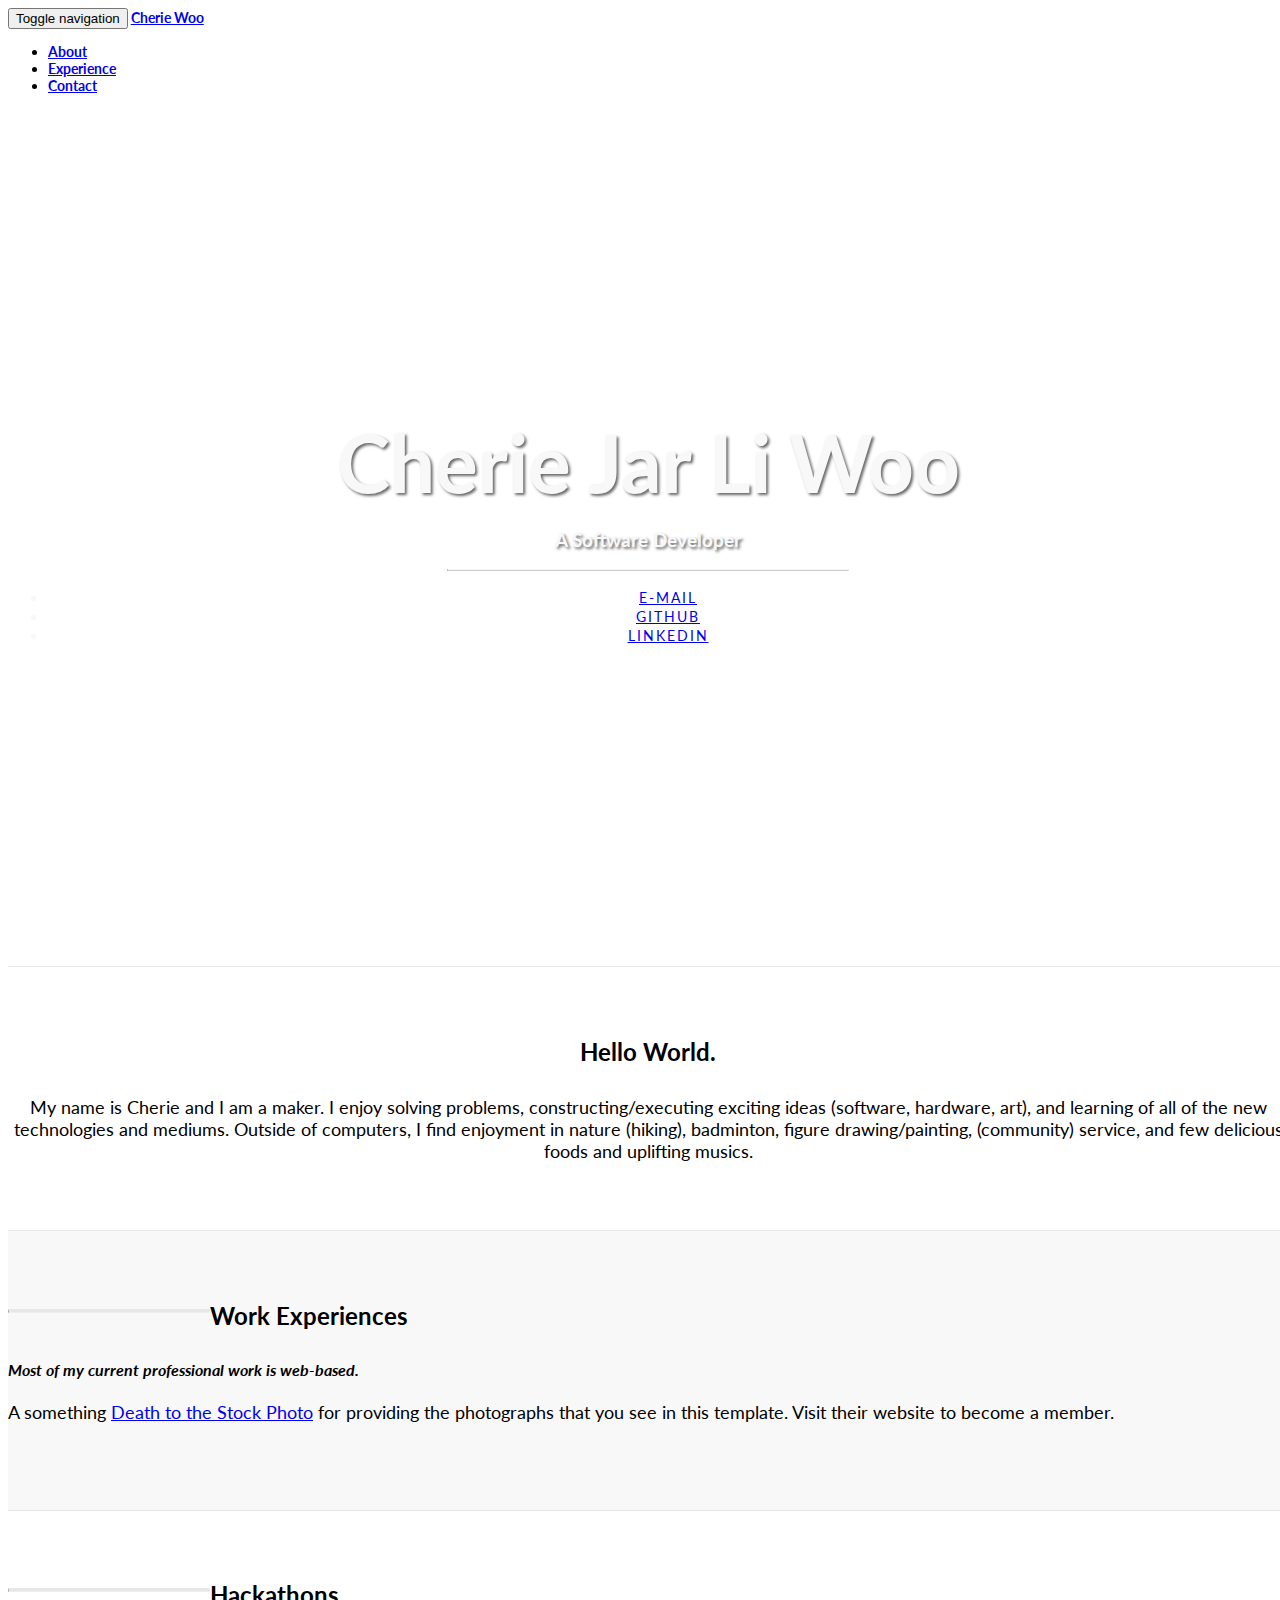
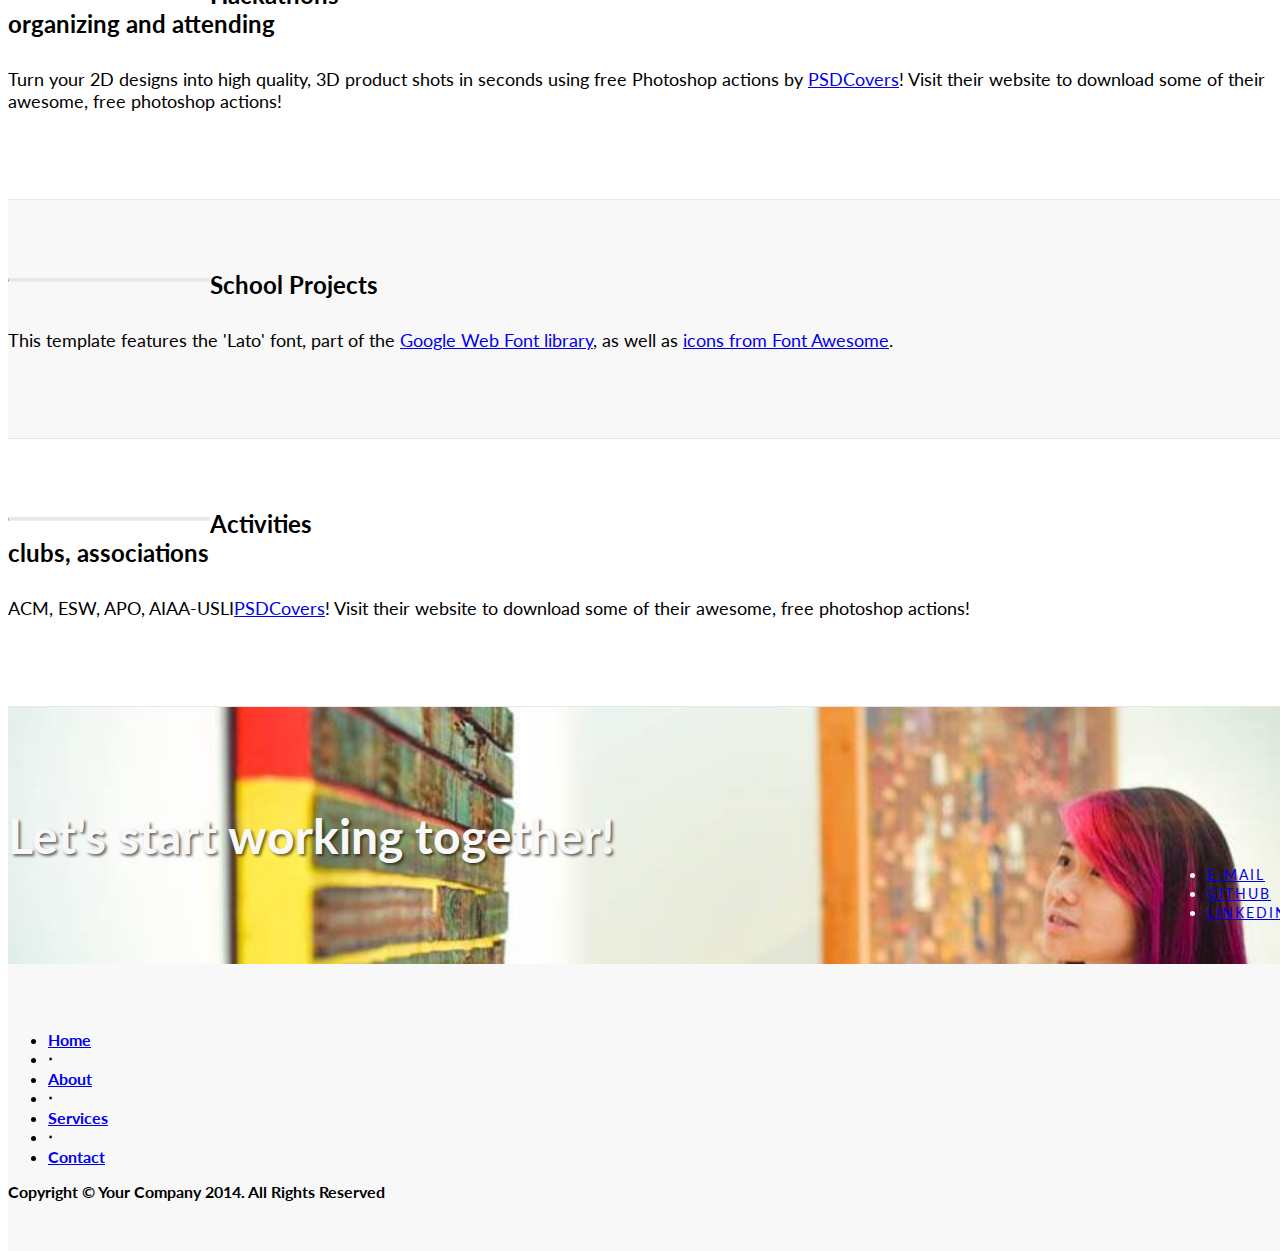
==== index.html @ e16520fb "Progress on making it mine..." ====
<!DOCTYPE html>
<html lang="en">

<head>

    <meta charset="utf-8">
    <meta http-equiv="X-UA-Compatible" content="IE=edge">
    <meta name="viewport" content="width=device-width, initial-scale=1">
    <meta name="description" content="Cherie Woo - Untitled. Bachelor of Science in Computer Science, art background.">
    <meta name="author" content="Cherie Woo">

    <title>Cherie Woo</title>

    <!-- Bootstrap Core CSS -->
    <link href="css/bootstrap.min.css" rel="stylesheet">

    <!-- Custom CSS -->
    <link href="css/landing-page.css" rel="stylesheet">

    <!-- Custom Fonts -->
    <link href="font-awesome/css/font-awesome.min.css" rel="stylesheet" type="text/css">
    <link href="https://fonts.googleapis.com/css?family=Lato:300,400,700,300italic,400italic,700italic" rel="stylesheet" type="text/css">

    <!-- HTML5 Shim and Respond.js IE8 support of HTML5 elements and media queries -->
    <!-- WARNING: Respond.js doesn't work if you view the page via file:// -->
    <!--[if lt IE 9]>
        <script src="https://oss.maxcdn.com/libs/html5shiv/3.7.0/html5shiv.js"></script>
        <script src="https://oss.maxcdn.com/libs/respond.js/1.4.2/respond.min.js"></script>
    <![endif]-->

</head>

<body>

    <!-- Navigation -->

    <nav class="navbar navbar-default navbar-fixed-top topnav" role="navigation">
        <div class="container topnav">
            <!-- Brand and toggle get grouped for better mobile display -->
            <div class="navbar-header">
                <button type="button" class="navbar-toggle" data-toggle="collapse" data-target="#bs-example-navbar-collapse-1">
                    <span class="sr-only">Toggle navigation</span>
                    <span class="icon-bar"></span>
                    <span class="icon-bar"></span>
                    <span class="icon-bar"></span>
                </button>
                <a class="navbar-brand topnav" href="#top">Cherie Woo</a>
            </div>
            <!-- Collect the nav links, forms, and other content for toggling -->
            <div class="collapse navbar-collapse" id="bs-example-navbar-collapse-1">
                <ul class="nav navbar-nav navbar-right">
                    <li>
                        <a href="#about">About</a>
                    </li>
                    <li>
                        <a href="#experience">Experience</a>
                    </li>
                    <li>
                        <a href="#contact">Contact</a>
                    </li>
                </ul>
            </div>
            <!-- /.navbar-collapse -->
        </div>
        <!-- /.container -->
    </nav>


    <!-- Header -->
    <a name="top"></a>
    <div class="intro-header">
        <div class="container">

            <div class="row">
                <div class="col-lg-12">
                    <div class="intro-message">
                        <h1>Cherie Jar Li Woo</h1>
                        <h3>A Software Developer</h3>
                        <hr class="intro-divider">
                        <ul class="list-inline intro-social-buttons">
                            <li>
                                <a href="mailto:cheriejawoo@yahoo.com" class="btn btn-default btn-lg"><i class="fa fa-envelope fa-fw"></i> <span class="network-name">E-mail</span></a>
                            </li>
                            <li>
                                <a href="https://github.com/cheriejw" class="btn btn-default btn-lg"><i class="fa fa-github fa-fw"></i> <span class="network-name">Github</span></a>
                            </li>
                            <li>
                                <a href="https://www.linkedin.com/in/cherie-woo-388a87b2/" class="btn btn-default btn-lg"><i class="fa fa-linkedin fa-fw"></i> <span class="network-name">Linkedin</span></a>
                            </li>
                        </ul>
                    </div>
                </div>
            </div>

        </div>
        <!-- /.container -->

    </div>
    <!-- about, quick! -->

    <a name="about"></a>
    <div class="content-section-b">

        <div class="container">
            <div class="row">
                <div class="col-lg-12" style="text-align: center;">
                    <div class="clearfix"></div>
                    <h2 class="section-heading">Hello World.</h2>
                    <p class="lead">My name is Cherie and I am a maker. I enjoy solving problems, constructing/executing exciting ideas (software, hardware, art), and learning of all of the new technologies and mediums. Outside of computers, I find enjoyment in nature (hiking), badminton, figure drawing/painting, (community) service, and few delicious foods and uplifting musics.</p>
                </div>
            </div>
        </div>
        <!-- /.container -->

    </div>

    <!-- Page Content -->

	<a  name="experience"></a>
    <div class="content-section-a">

        <div class="container">
            <div class="row">
                <div class="col-lg-5 col-sm-6">
                    <hr class="section-heading-spacer">
                    <div class="clearfix"></div>
                    <h2 class="section-heading">Work Experiences<br></h2>
                    <h4><i>Most of my current professional work is web-based.</i></h4>
                    <p class="lead">A something <a target="_blank" href="http://join.deathtothestockphoto.com/">Death to the Stock Photo</a> for providing the photographs that you see in this template. Visit their website to become a member.</p>
                </div>
                <div class="col-lg-5 col-lg-offset-2 col-sm-6">
                    <img class="img-responsive" src="img/ipad.png" alt="">
                </div>
            </div>

        </div>
        <!-- /.container -->

    </div>
    <!-- /.content-section-a -->

    <div class="content-section-b">

        <div class="container">

            <div class="row">
                <div class="col-lg-5 col-lg-offset-1 col-sm-push-6  col-sm-6">
                    <hr class="section-heading-spacer">
                    <div class="clearfix"></div>
                    <h2 class="section-heading">Hackathons<br>organizing and attending</h2>
                    <p class="lead">Turn your 2D designs into high quality, 3D product shots in seconds using free Photoshop actions by <a target="_blank" href="http://www.psdcovers.com/">PSDCovers</a>! Visit their website to download some of their awesome, free photoshop actions!</p>
                </div>
                <div class="col-lg-5 col-sm-pull-6  col-sm-6">
                    <img class="img-responsive" src="img/dog.png" alt="">
                </div>
            </div>

        </div>
        <!-- /.container -->

    </div>
    <!-- /.content-section-b -->

    <div class="content-section-a">

        <div class="container">

            <div class="row">
                <div class="col-lg-5 col-sm-6">
                    <hr class="section-heading-spacer">
                    <div class="clearfix"></div>
                    <h2 class="section-heading">School Projects<br></h2>
                    <p class="lead">This template features the 'Lato' font, part of the <a target="_blank" href="http://www.google.com/fonts">Google Web Font library</a>, as well as <a target="_blank" href="http://fontawesome.io">icons from Font Awesome</a>.</p>
                </div>
                <div class="col-lg-5 col-lg-offset-2 col-sm-6">
                    <img class="img-responsive" src="img/phones.png" alt="">
                </div>
            </div>

        </div>
        <!-- /.container -->

    </div>

        <div class="content-section-b">

        <div class="container">

            <div class="row">
                <div class="col-lg-5 col-lg-offset-1 col-sm-push-6  col-sm-6">
                    <hr class="section-heading-spacer">
                    <div class="clearfix"></div>
                    <h2 class="section-heading">Activities<br>clubs, associations</h2>
                    <p class="lead">ACM, ESW, APO, AIAA-USLI<a target="_blank" href="http://www.psdcovers.com/">PSDCovers</a>! Visit their website to download some of their awesome, free photoshop actions!</p>
                </div>
                <div class="col-lg-5 col-sm-pull-6  col-sm-6">
                    <img class="img-responsive" src="img/dog.png" alt="">
                </div>
            </div>

        </div>
        <!-- /.container -->

    </div>
    <!-- /.content-section-a -->

	<a  name="contact"></a>
    <div class="banner">

        <div class="container">

            <div class="row">
                <div class="col-lg-6">
                    <h2>Let's start working together!</h2>
                </div>
                <div class="col-lg-6">
                    <ul class="list-inline banner-social-buttons">
                        <li>
                            <a href="mailto:cheriejawoo@yahoo.com" class="btn btn-default btn-lg"><i class="fa fa-envelope fa-fw"></i> <span class="network-name">E-mail</span></a>
                        </li>
                        <li>
                            <a href="https://github.com/cheriejw" class="btn btn-default btn-lg"><i class="fa fa-github fa-fw"></i> <span class="network-name">Github</span></a>
                        </li>
                        <li>
                            <a href="https://www.linkedin.com/in/cherie-woo-388a87b2/" class="btn btn-default btn-lg"><i class="fa fa-linkedin fa-fw"></i> <span class="network-name">Linkedin</span></a>
                        </li>
                    </ul>
                </div>
            </div>

        </div>
        <!-- /.container -->

    </div>
    <!-- /.banner -->

    <!-- Footer -->
    <footer>
        <div class="container">
            <div class="row">
                <div class="col-lg-12">
                    <ul class="list-inline">
                        <li>
                            <a href="#">Home</a>
                        </li>
                        <li class="footer-menu-divider">&sdot;</li>
                        <li>
                            <a href="#about">About</a>
                        </li>
                        <li class="footer-menu-divider">&sdot;</li>
                        <li>
                            <a href="#services">Services</a>
                        </li>
                        <li class="footer-menu-divider">&sdot;</li>
                        <li>
                            <a href="#contact">Contact</a>
                        </li>
                    </ul>
                    <p class="copyright text-muted small">Copyright &copy; Your Company 2014. All Rights Reserved</p>
                </div>
            </div>
        </div>
    </footer>

    <!-- jQuery -->
    <script src="js/jquery.js"></script>

    <!-- Bootstrap Core JavaScript -->
    <script src="js/bootstrap.min.js"></script>

</body>

</html>
---- css/landing-page.css ----
/*
 * Start Bootstrap - Landing Page (http://startbootstrap.com/)
 * Copyright 2013-2016 Start Bootstrap
 * Licensed under MIT (https://github.com/BlackrockDigital/startbootstrap/blob/gh-pages/LICENSE)
 */

body,
html {
    width: 100%;
    height: 100%;
}

body,
h1,
h2,
h3,
h4,
h5,
h6 {
    font-family: "Lato","Helvetica Neue",Helvetica,Arial,sans-serif;
    font-weight: 700;
}

img {
    width: 100%;
}

.img-circle {
    border-radius: 50%;
}

.topnav {
    font-size: 14px; 
}

.lead {
    font-size: 18px;
    font-weight: 400;
}

.intro-header {
    padding-top: 50px; /* If you're making other pages, make sure there is 50px of padding to make sure the navbar doesn't overlap content! */
    padding-bottom: 50px;
    text-align: center;
    color: #f8f8f8;
    background: url(../img/intro-bg.jpg) no-repeat center center;
    background-size: cover;
}

.intro-message {
    position: relative;
    padding-top: 20%;
    padding-bottom: 20%;
}

.intro-message > h1 {
    margin: 0;
    text-shadow: 2px 2px 3px rgba(0,0,0,0.6);
    font-size: 5em;
}

.intro-divider {
    width: 400px;
    border-top: 1px solid #f8f8f8;
    border-bottom: 1px solid rgba(0,0,0,0.2);
}

.intro-message > h3 {
    text-shadow: 2px 2px 3px rgba(0,0,0,0.6);
}

@media(max-width:767px) {
    .intro-message {
        padding-bottom: 15%;
    }

    .intro-message > h1 {
        font-size: 3em;
    }

    ul.intro-social-buttons > li {
        display: block;
        margin-bottom: 20px;
        padding: 0;
    }

    ul.intro-social-buttons > li:last-child {
        margin-bottom: 0;
    }

    .intro-divider {
        width: 100%;
    }
}

.network-name {
    text-transform: uppercase;
    font-size: 14px;
    font-weight: 400;
    letter-spacing: 2px;
}

.content-section-a {
    padding: 50px 0;
    background-color: #f8f8f8;
}

.content-section-b {
    padding: 50px 0;
    border-top: 1px solid #e7e7e7;
    border-bottom: 1px solid #e7e7e7;
}

.section-heading {
    margin-bottom: 30px;
}

.section-heading-spacer {
    float: left;
    width: 200px;
    border-top: 3px solid #e7e7e7;
}

.banner {
    padding: 100px 0;
    color: #f8f8f8;
    background: url(../img/cherie.jpg) no-repeat center center;
    background-size: cover;
}

.banner h2 {
    margin: 0;
    text-shadow: 2px 2px 3px rgba(0,0,0,0.6);
    font-size: 3em;
}

.banner ul {
    margin-bottom: 0;
}

.banner-social-buttons {
    float: right;
    margin-top: 0;
}

@media(max-width:1199px) {
    ul.banner-social-buttons {
        float: left;
        margin-top: 15px;
    }
}

@media(max-width:767px) {
    .banner h2 {
        margin: 0;
        text-shadow: 2px 2px 3px rgba(0,0,0,0.6);
        font-size: 3em;
    }

    ul.banner-social-buttons > li {
        display: block;
        margin-bottom: 20px;
        padding: 0;
    }

    ul.banner-social-buttons > li:last-child {
        margin-bottom: 0;
    }
}

footer {
    padding: 50px 0;
    background-color: #f8f8f8;
}

p.copyright {
    margin: 15px 0 0;
}
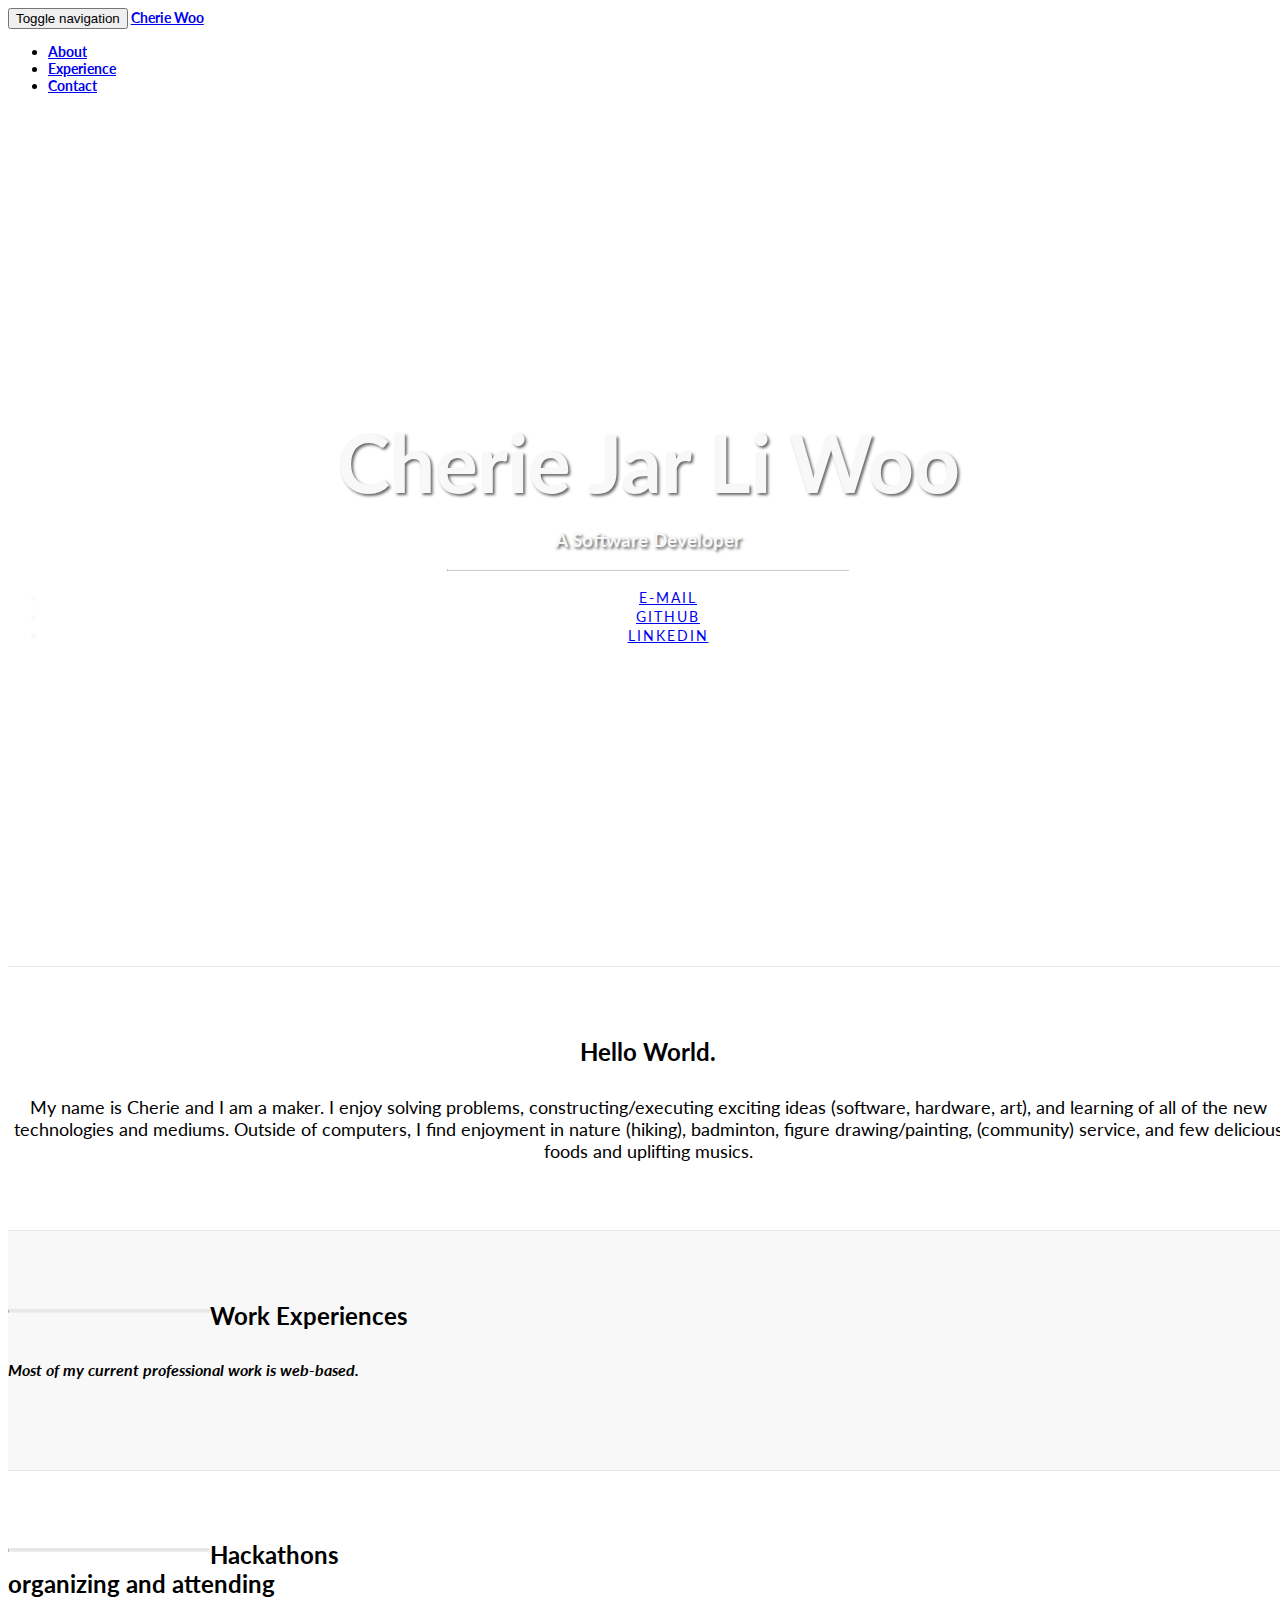
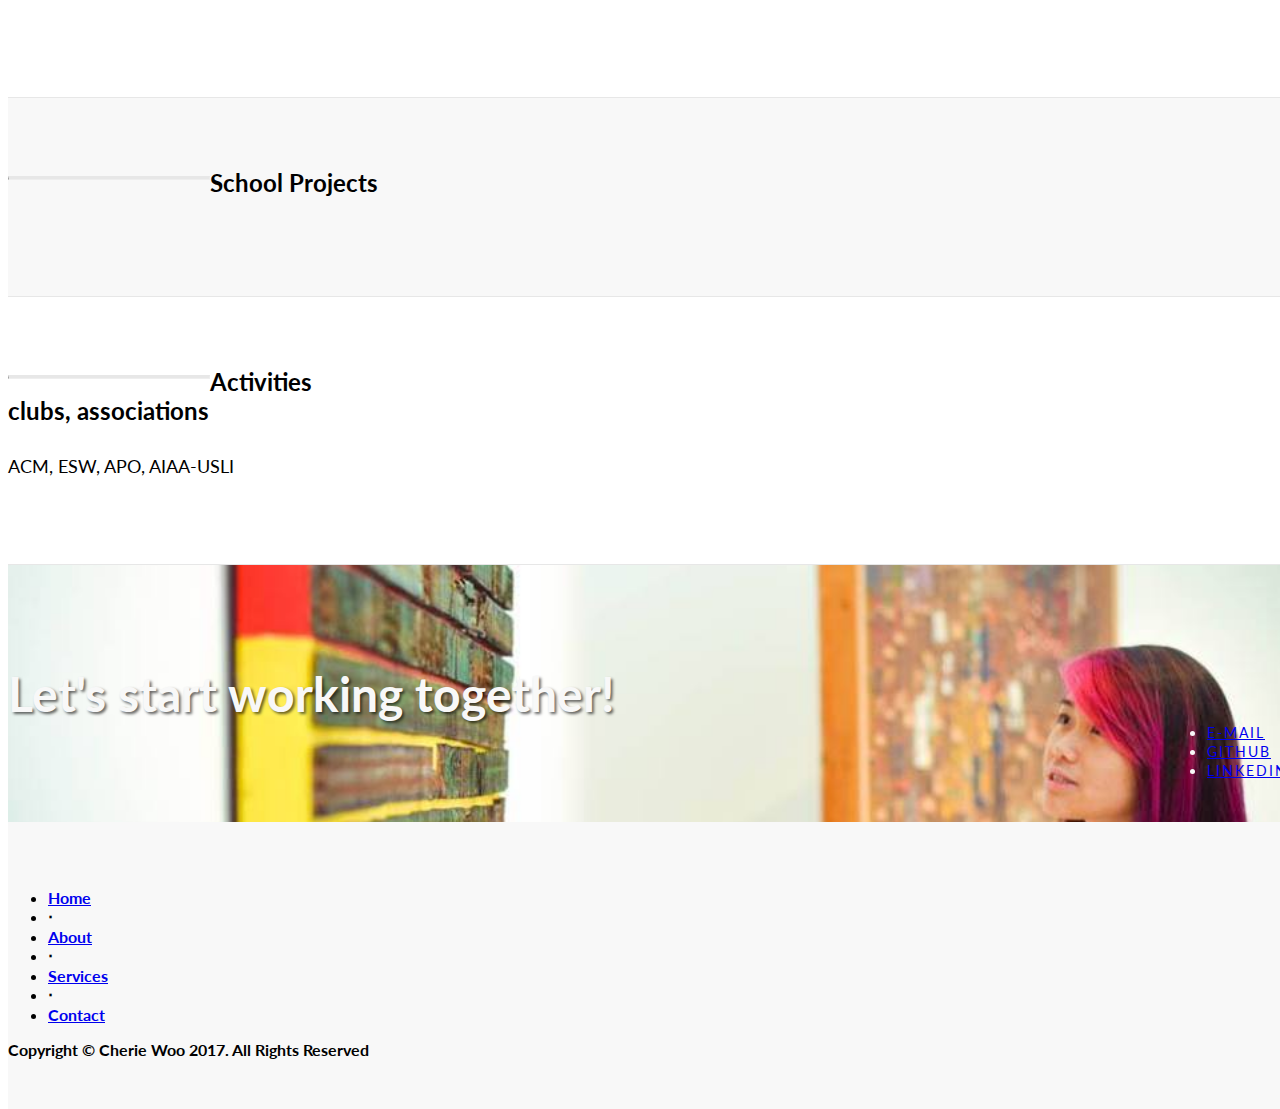
==== commit 4c2e8d4a: "Removing obvious bootstrap things, to work on this later..." ====
--- a/index.html
+++ b/index.html
@@ -126,7 +126,7 @@
                     <div class="clearfix"></div>
                     <h2 class="section-heading">Work Experiences<br></h2>
                     <h4><i>Most of my current professional work is web-based.</i></h4>
-                    <p class="lead">A something <a target="_blank" href="http://join.deathtothestockphoto.com/">Death to the Stock Photo</a> for providing the photographs that you see in this template. Visit their website to become a member.</p>
+                    <p class="lead"></p>
                 </div>
                 <div class="col-lg-5 col-lg-offset-2 col-sm-6">
                     <img class="img-responsive" src="img/ipad.png" alt="">
@@ -148,7 +148,7 @@
                     <hr class="section-heading-spacer">
                     <div class="clearfix"></div>
                     <h2 class="section-heading">Hackathons<br>organizing and attending</h2>
-                    <p class="lead">Turn your 2D designs into high quality, 3D product shots in seconds using free Photoshop actions by <a target="_blank" href="http://www.psdcovers.com/">PSDCovers</a>! Visit their website to download some of their awesome, free photoshop actions!</p>
+                    <p class="lead"></p>
                 </div>
                 <div class="col-lg-5 col-sm-pull-6  col-sm-6">
                     <img class="img-responsive" src="img/dog.png" alt="">
@@ -170,7 +170,7 @@
                     <hr class="section-heading-spacer">
                     <div class="clearfix"></div>
                     <h2 class="section-heading">School Projects<br></h2>
-                    <p class="lead">This template features the 'Lato' font, part of the <a target="_blank" href="http://www.google.com/fonts">Google Web Font library</a>, as well as <a target="_blank" href="http://fontawesome.io">icons from Font Awesome</a>.</p>
+                    <p class="lead"></p>
                 </div>
                 <div class="col-lg-5 col-lg-offset-2 col-sm-6">
                     <img class="img-responsive" src="img/phones.png" alt="">
@@ -191,7 +191,7 @@
                     <hr class="section-heading-spacer">
                     <div class="clearfix"></div>
                     <h2 class="section-heading">Activities<br>clubs, associations</h2>
-                    <p class="lead">ACM, ESW, APO, AIAA-USLI<a target="_blank" href="http://www.psdcovers.com/">PSDCovers</a>! Visit their website to download some of their awesome, free photoshop actions!</p>
+                    <p class="lead">ACM, ESW, APO, AIAA-USLI<a target="_blank" href=""></a></p>
                 </div>
                 <div class="col-lg-5 col-sm-pull-6  col-sm-6">
                     <img class="img-responsive" src="img/dog.png" alt="">
@@ -256,7 +256,7 @@
                             <a href="#contact">Contact</a>
                         </li>
                     </ul>
-                    <p class="copyright text-muted small">Copyright &copy; Your Company 2014. All Rights Reserved</p>
+                    <p class="copyright text-muted small">Copyright &copy; Cherie Woo 2017. All Rights Reserved</p>
                 </div>
             </div>
         </div>
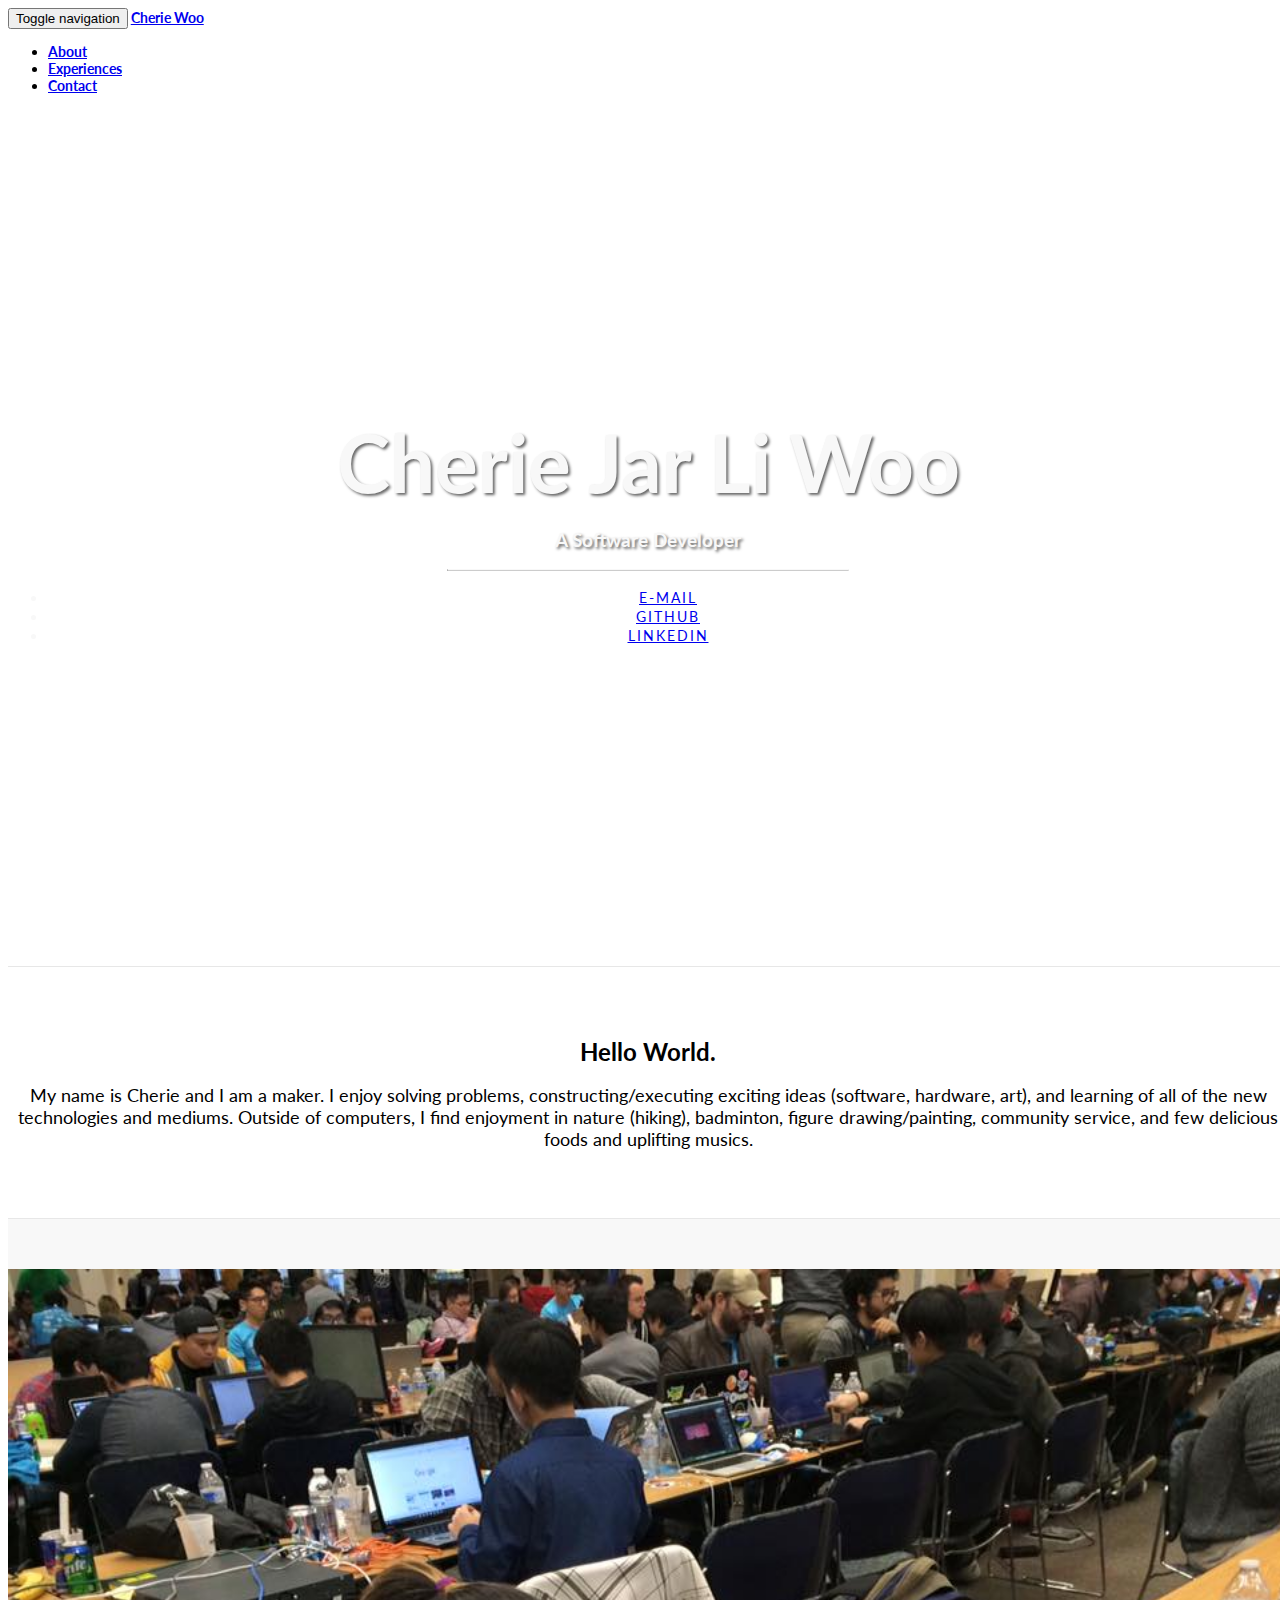
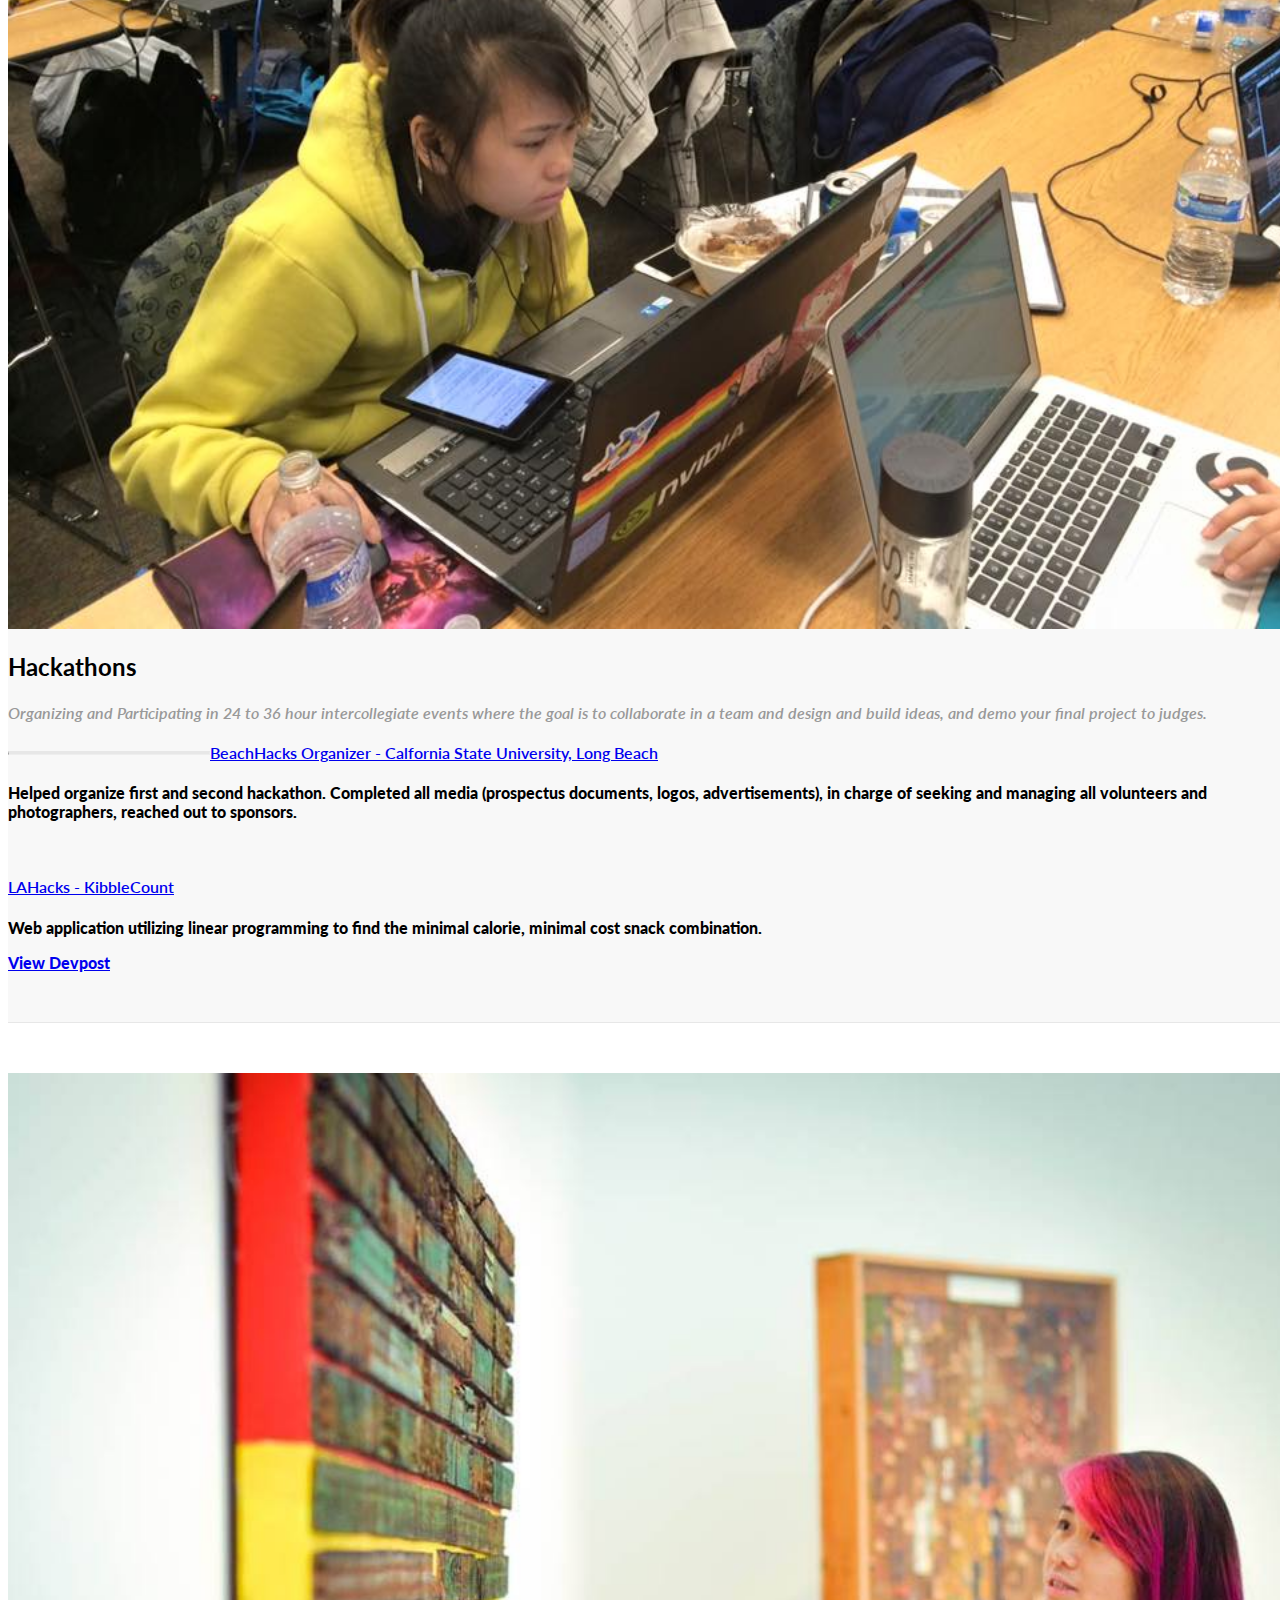
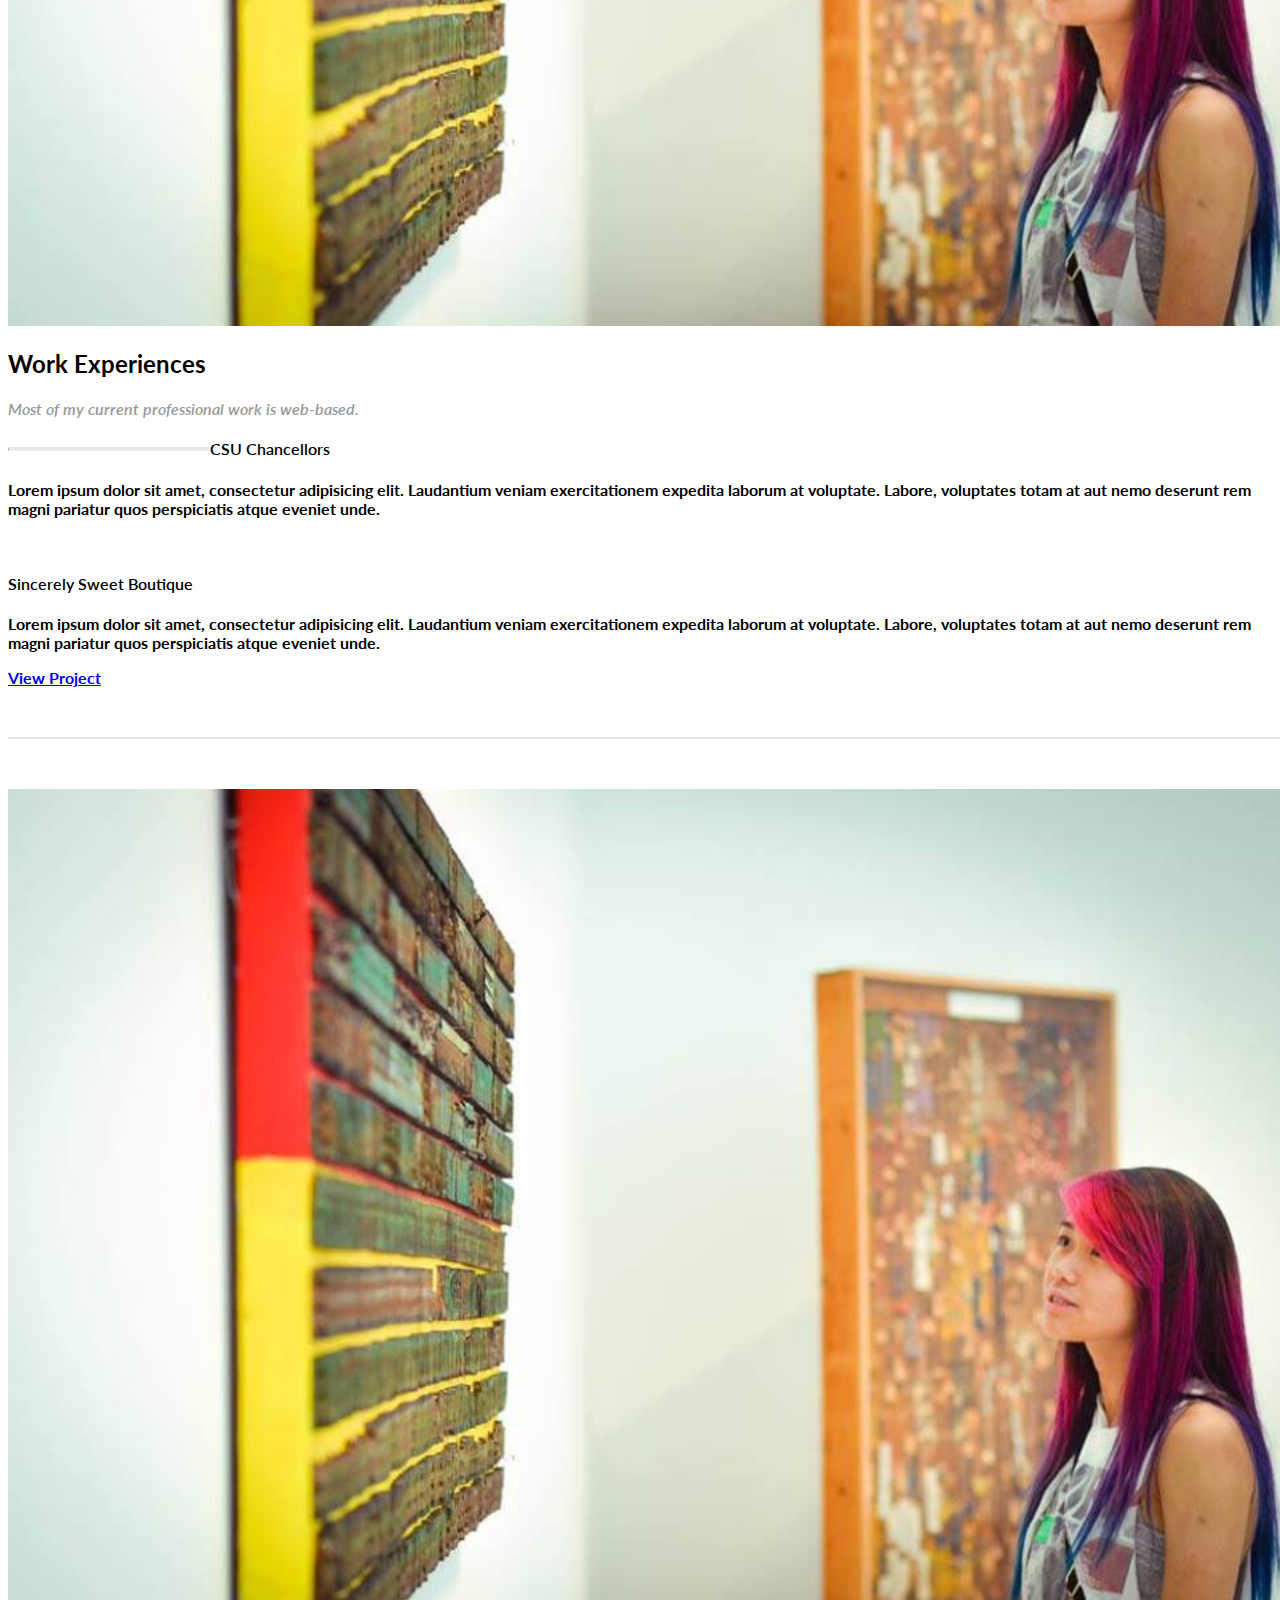
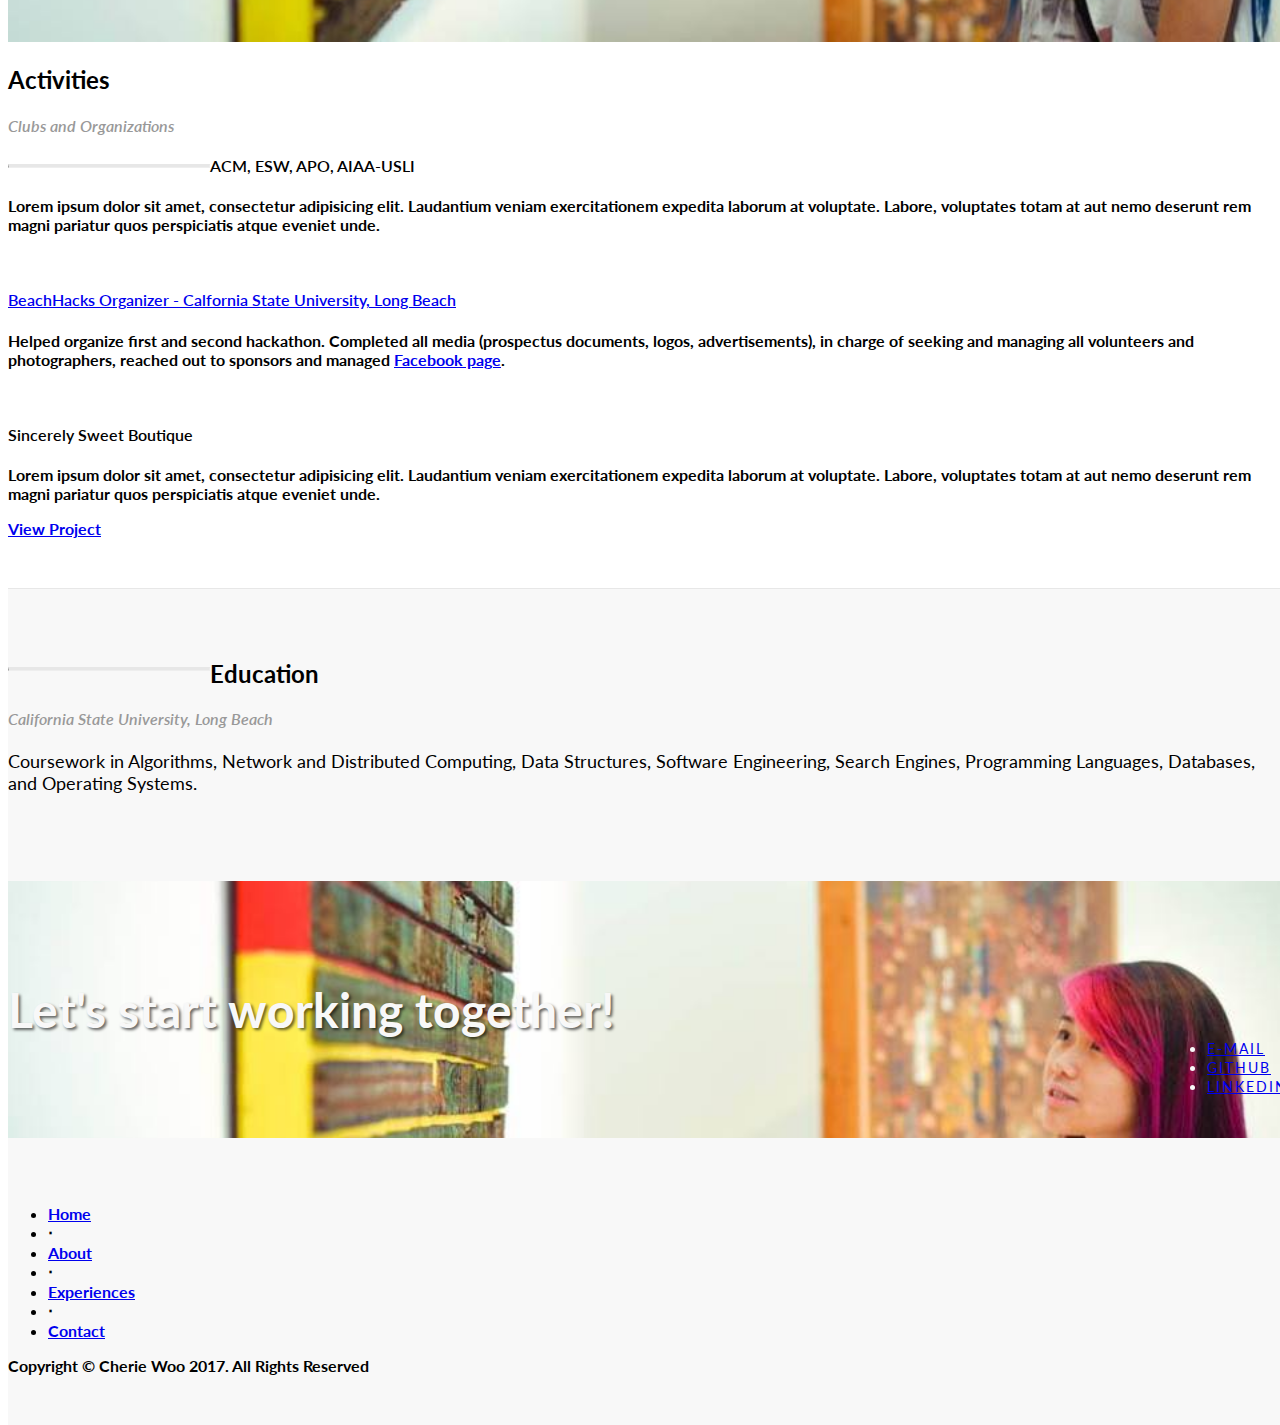
==== commit 966357df: "added imgs and some information, confirmed temp listing." ====
--- a/index.html
+++ b/index.html
@@ -32,7 +32,7 @@
 
 <body>
 
-    <!-- Navigation -->
+    <!-- NAVIGATION -->
 
     <nav class="navbar navbar-default navbar-fixed-top topnav" role="navigation">
         <div class="container topnav">
@@ -53,20 +53,18 @@
                         <a href="#about">About</a>
                     </li>
                     <li>
-                        <a href="#experience">Experience</a>
+                        <a href="#experience">Experiences</a>
                     </li>
                     <li>
                         <a href="#contact">Contact</a>
                     </li>
                 </ul>
             </div>
-            <!-- /.navbar-collapse -->
-        </div>
-        <!-- /.container -->
+        </div>
     </nav>
 
-
-    <!-- Header -->
+    <!-- MAIN -->
+
     <a name="top"></a>
     <div class="intro-header">
         <div class="container">
@@ -91,124 +89,153 @@
                     </div>
                 </div>
             </div>
-
-        </div>
-        <!-- /.container -->
-
-    </div>
-    <!-- about, quick! -->
+        </div>
+    </div>
+
+    <!-- ABOUT -->
 
     <a name="about"></a>
     <div class="content-section-b">
-
         <div class="container">
             <div class="row">
                 <div class="col-lg-12" style="text-align: center;">
                     <div class="clearfix"></div>
                     <h2 class="section-heading">Hello World.</h2>
-                    <p class="lead">My name is Cherie and I am a maker. I enjoy solving problems, constructing/executing exciting ideas (software, hardware, art), and learning of all of the new technologies and mediums. Outside of computers, I find enjoyment in nature (hiking), badminton, figure drawing/painting, (community) service, and few delicious foods and uplifting musics.</p>
-                </div>
-            </div>
-        </div>
-        <!-- /.container -->
-
-    </div>
-
-    <!-- Page Content -->
-
-	<a  name="experience"></a>
+                    <p class="lead">My name is Cherie and I am a maker. I enjoy solving problems, constructing/executing exciting ideas (software, hardware, art), and learning of all of the new technologies and mediums. Outside of computers, I find enjoyment in nature (hiking), badminton, figure drawing/painting, community service, and few delicious foods and uplifting musics.</p>
+                </div>
+            </div>
+        </div>
+    </div>
+
+    <!-- EXPERIENCES -->
+
+    <a  name="experience"></a>
+
+    <!-- HACKATHONS -->
+
     <div class="content-section-a">
-
+        <div class="container">
+        <div class="row">
+
+            <div class="col-md-6">
+                <a href="#">
+                    <img class="img-responsive" src="img/hackathon-hackpoly.jpg" alt="HackPoly2016">
+                </a>
+            </div>
+            <div class="col-md-6">
+
+                <h2 class="section-heading">Hackathons<br></h2>
+                <h4 class="section-sub">Organizing and Participating in 24 to 36 hour intercollegiate events where the goal is to collaborate in a team and design and build ideas, and demo your final project to judges.</h4>
+                <hr class="section-heading-spacer">
+                <div class="clearfix"></div>
+                
+                <h4><a href="http://www.beachhacks.com">BeachHacks Organizer - Calfornia State University, Long Beach</a></h4>
+                <p>Helped organize first and second hackathon. Completed all media (prospectus documents, logos, advertisements), in charge of seeking and managing all volunteers and photographers, reached out to sponsors.</p>
+                
+                <br>
+                
+                <h4><a href="https://devpost.com/software/kibblecount">LAHacks - KibbleCount</a></h4>
+                <p>Web application utilizing linear programming to find the minimal calorie, minimal cost snack combination.</p>
+                <a class="btn btn-primary" href="https://devpost.com/software/kibblecount"> View Devpost <span class="glyphicon glyphicon-chevron-right"></span></a>
+            
+            </div>
+        </div>
+        </div>
+    </div>
+
+    <!-- WORK EXPERIENCE -->
+
+    <div class="content-section-b">
+        <div class="container">
+        <div class="row">
+
+            <div class="col-md-6">
+                <a href="#">
+                    <img class="img-responsive" src="img/cherie.jpg" alt="">
+                </a>
+            </div>
+            <div class="col-md-6">
+
+                <h2 class="section-heading">Work Experiences</h2>
+                <h4 class="section-sub">Most of my current professional work is web-based.</h4>
+                <hr class="section-heading-spacer">
+                <div class="clearfix"></div>
+
+                <h4>CSU Chancellors</h4>
+                <p>Lorem ipsum dolor sit amet, consectetur adipisicing elit. Laudantium veniam exercitationem expedita laborum at voluptate. Labore, voluptates totam at aut nemo deserunt rem magni pariatur quos perspiciatis atque eveniet unde.</p>
+
+                <br>
+
+                <h4>Sincerely Sweet Boutique</h4>
+                <p>Lorem ipsum dolor sit amet, consectetur adipisicing elit. Laudantium veniam exercitationem expedita laborum at voluptate. Labore, voluptates totam at aut nemo deserunt rem magni pariatur quos perspiciatis atque eveniet unde.</p>
+                <a class="btn btn-primary" href="#">View Project <span class="glyphicon glyphicon-chevron-right"></span></a>
+
+            </div>
+        </div>
+        </div>
+    </div>
+
+    <!-- ACTIVITIES -->
+
+    <div class="content-section-b">
+        <div class="container">
+        <div class="row">
+
+            <div class="col-md-6">
+                <a href="#">
+                    <img class="img-responsive" src="img/cherie.jpg" alt="">
+                </a>
+            </div>
+            <div class="col-md-6">
+            
+                <h2 class="section-heading">Activities</h2>
+                <h4 class="section-sub">Clubs and Organizations</h4>
+                <hr class="section-heading-spacer">
+                <div class="clearfix"></div>
+
+                <h4>ACM, ESW, APO, AIAA-USLI</h4>
+                <p>Lorem ipsum dolor sit amet, consectetur adipisicing elit. Laudantium veniam exercitationem expedita laborum at voluptate. Labore, voluptates totam at aut nemo deserunt rem magni pariatur quos perspiciatis atque eveniet unde.</p>
+                
+                <br>
+
+                <h4><a href="http://www.beachhacks.com">BeachHacks Organizer - Calfornia State University, Long Beach</a></h4>
+                <p>Helped organize first and second hackathon. Completed all media (prospectus documents, logos, advertisements), in charge of seeking and managing all volunteers and photographers, reached out to sponsors and managed <a href="https://www.facebook.com/beachhacks">Facebook page</a>.</p>
+
+                <br>
+                
+                <h4>Sincerely Sweet Boutique</h4>
+                <p>Lorem ipsum dolor sit amet, consectetur adipisicing elit. Laudantium veniam exercitationem expedita laborum at voluptate. Labore, voluptates totam at aut nemo deserunt rem magni pariatur quos perspiciatis atque eveniet unde.</p>
+                <a class="btn btn-primary" href="#">View Project <span class="glyphicon glyphicon-chevron-right"></span></a>
+            
+            </div>
+        </div>
+        </div>
+    </div>
+
+    <!-- EDUCATION -->
+
+    <div class="content-section-a">
         <div class="container">
             <div class="row">
                 <div class="col-lg-5 col-sm-6">
                     <hr class="section-heading-spacer">
                     <div class="clearfix"></div>
-                    <h2 class="section-heading">Work Experiences<br></h2>
-                    <h4><i>Most of my current professional work is web-based.</i></h4>
-                    <p class="lead"></p>
-                </div>
-                <div class="col-lg-5 col-lg-offset-2 col-sm-6">
-                    <img class="img-responsive" src="img/ipad.png" alt="">
-                </div>
-            </div>
-
-        </div>
-        <!-- /.container -->
-
-    </div>
-    <!-- /.content-section-a -->
-
-    <div class="content-section-b">
-
-        <div class="container">
-
-            <div class="row">
-                <div class="col-lg-5 col-lg-offset-1 col-sm-push-6  col-sm-6">
-                    <hr class="section-heading-spacer">
-                    <div class="clearfix"></div>
-                    <h2 class="section-heading">Hackathons<br>organizing and attending</h2>
-                    <p class="lead"></p>
-                </div>
-                <div class="col-lg-5 col-sm-pull-6  col-sm-6">
-                    <img class="img-responsive" src="img/dog.png" alt="">
-                </div>
-            </div>
-
-        </div>
-        <!-- /.container -->
-
-    </div>
-    <!-- /.content-section-b -->
-
-    <div class="content-section-a">
-
-        <div class="container">
-
-            <div class="row">
-                <div class="col-lg-5 col-sm-6">
-                    <hr class="section-heading-spacer">
-                    <div class="clearfix"></div>
-                    <h2 class="section-heading">School Projects<br></h2>
-                    <p class="lead"></p>
+                    <h2 class="section-heading">Education</h2>
+                    <h4 class="section-sub">California State University, Long Beach</h4>
+                    <p class="lead">Coursework in Algorithms, Network and Distributed Computing, Data Structures, Software Engineering, Search Engines, Programming Languages, Databases, and Operating Systems.</p>
                 </div>
                 <div class="col-lg-5 col-lg-offset-2 col-sm-6">
                     <img class="img-responsive" src="img/phones.png" alt="">
                 </div>
             </div>
-
-        </div>
-        <!-- /.container -->
-
-    </div>
-
-        <div class="content-section-b">
-
-        <div class="container">
-
-            <div class="row">
-                <div class="col-lg-5 col-lg-offset-1 col-sm-push-6  col-sm-6">
-                    <hr class="section-heading-spacer">
-                    <div class="clearfix"></div>
-                    <h2 class="section-heading">Activities<br>clubs, associations</h2>
-                    <p class="lead">ACM, ESW, APO, AIAA-USLI<a target="_blank" href=""></a></p>
-                </div>
-                <div class="col-lg-5 col-sm-pull-6  col-sm-6">
-                    <img class="img-responsive" src="img/dog.png" alt="">
-                </div>
-            </div>
-
-        </div>
-        <!-- /.container -->
-
-    </div>
-    <!-- /.content-section-a -->
+        </div>
+    </div>
+
+    <!-- CONTACT BANNER -->
 
 	<a  name="contact"></a>
     <div class="banner">
-
-        <div class="container">
-
+        <div class="container">
             <div class="row">
                 <div class="col-lg-6">
                     <h2>Let's start working together!</h2>
@@ -227,14 +254,11 @@
                     </ul>
                 </div>
             </div>
-
-        </div>
-        <!-- /.container -->
-
-    </div>
-    <!-- /.banner -->
-
-    <!-- Footer -->
+        </div>
+    </div>
+
+    <!-- FOOTER -->
+
     <footer>
         <div class="container">
             <div class="row">
@@ -249,7 +273,7 @@
                         </li>
                         <li class="footer-menu-divider">&sdot;</li>
                         <li>
-                            <a href="#services">Services</a>
+                            <a href="#experience">Experiences</a>
                         </li>
                         <li class="footer-menu-divider">&sdot;</li>
                         <li>
--- a/css/landing-page.css
+++ b/css/landing-page.css
@@ -14,11 +14,16 @@
 h1,
 h2,
 h3,
-h4,
 h5,
 h6 {
     font-family: "Lato","Helvetica Neue",Helvetica,Arial,sans-serif;
     font-weight: 700;
+}
+
+
+h4 {
+    font-family: "Lato","Helvetica Neue",Helvetica,Arial,sans-serif;
+    font-weight: 550;
 }
 
 img {
@@ -103,6 +108,7 @@
 .content-section-a {
     padding: 50px 0;
     background-color: #f8f8f8;
+    font-weight: 900;
 }
 
 .content-section-b {
@@ -112,7 +118,12 @@
 }
 
 .section-heading {
-    margin-bottom: 30px;
+    margin-bottom: 10px;
+}
+
+.section-sub {
+    font-style: italic;
+    color: #999999;
 }
 
 .section-heading-spacer {
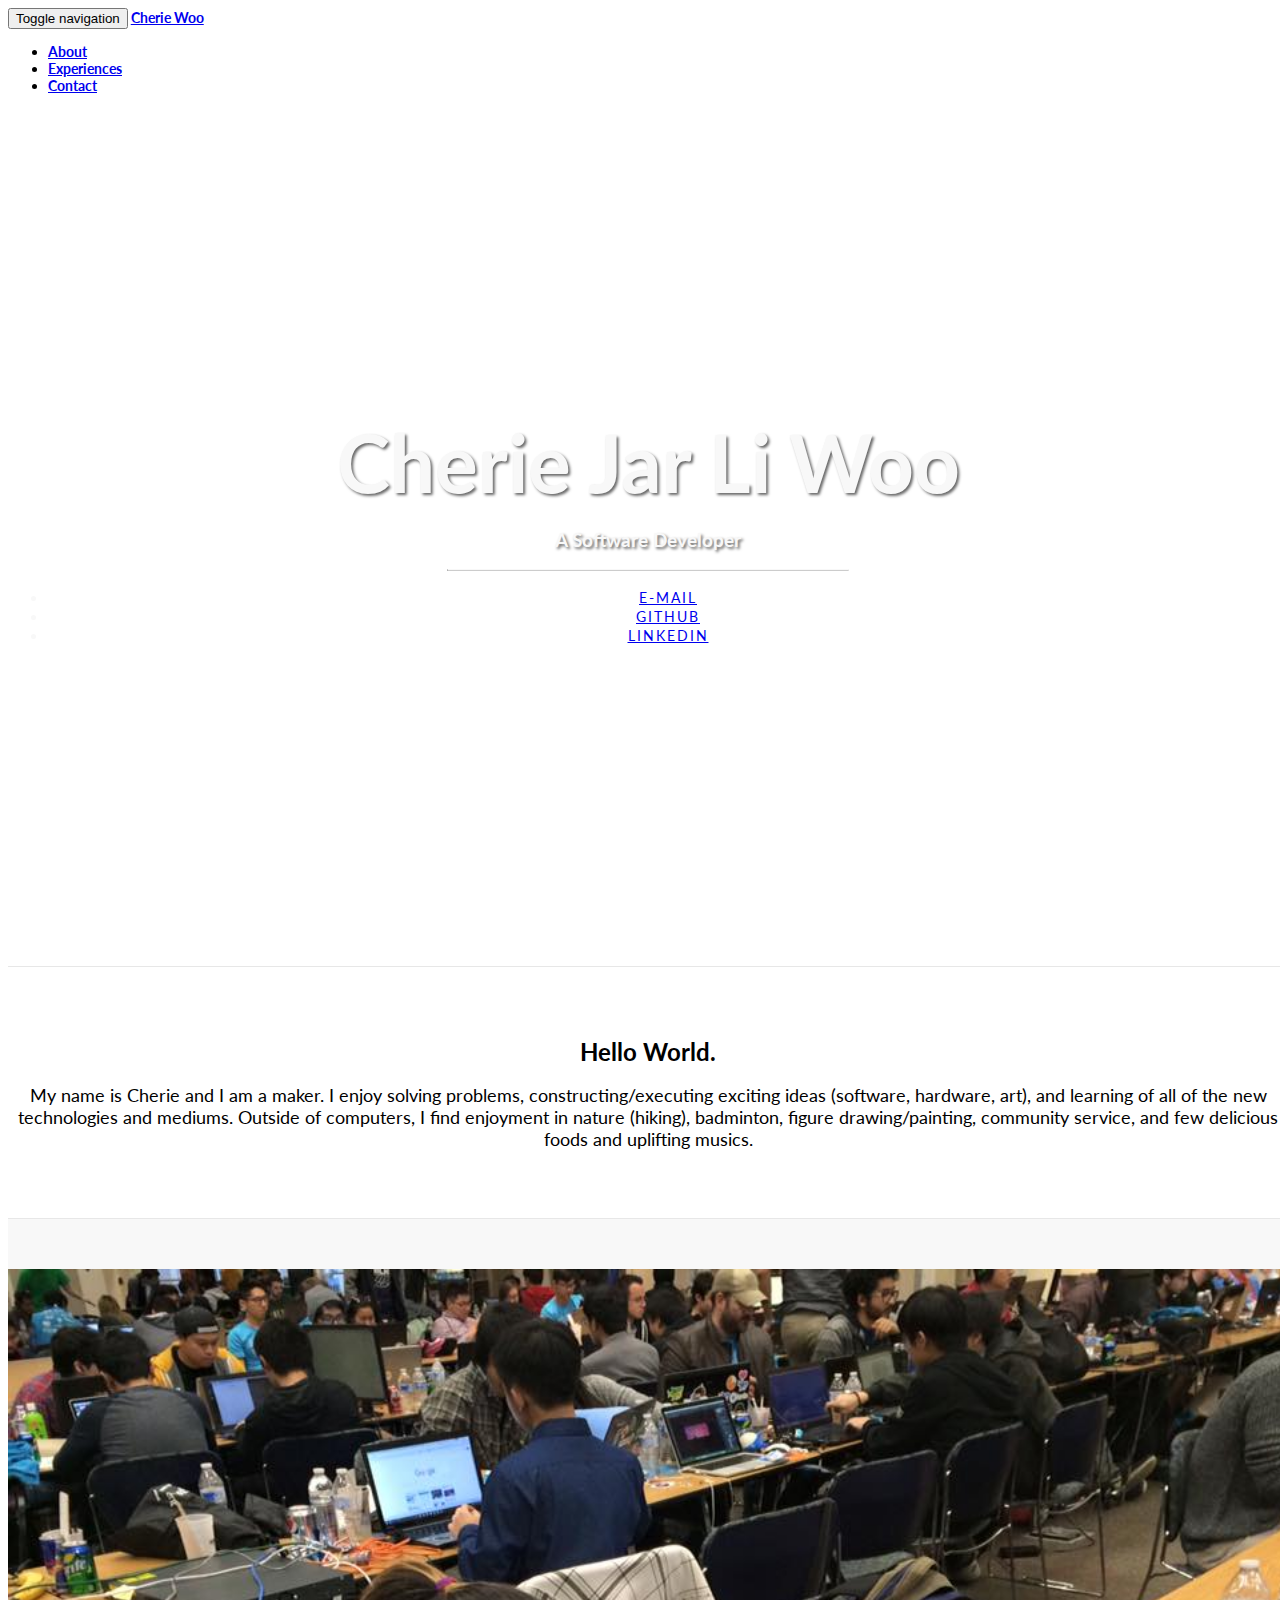
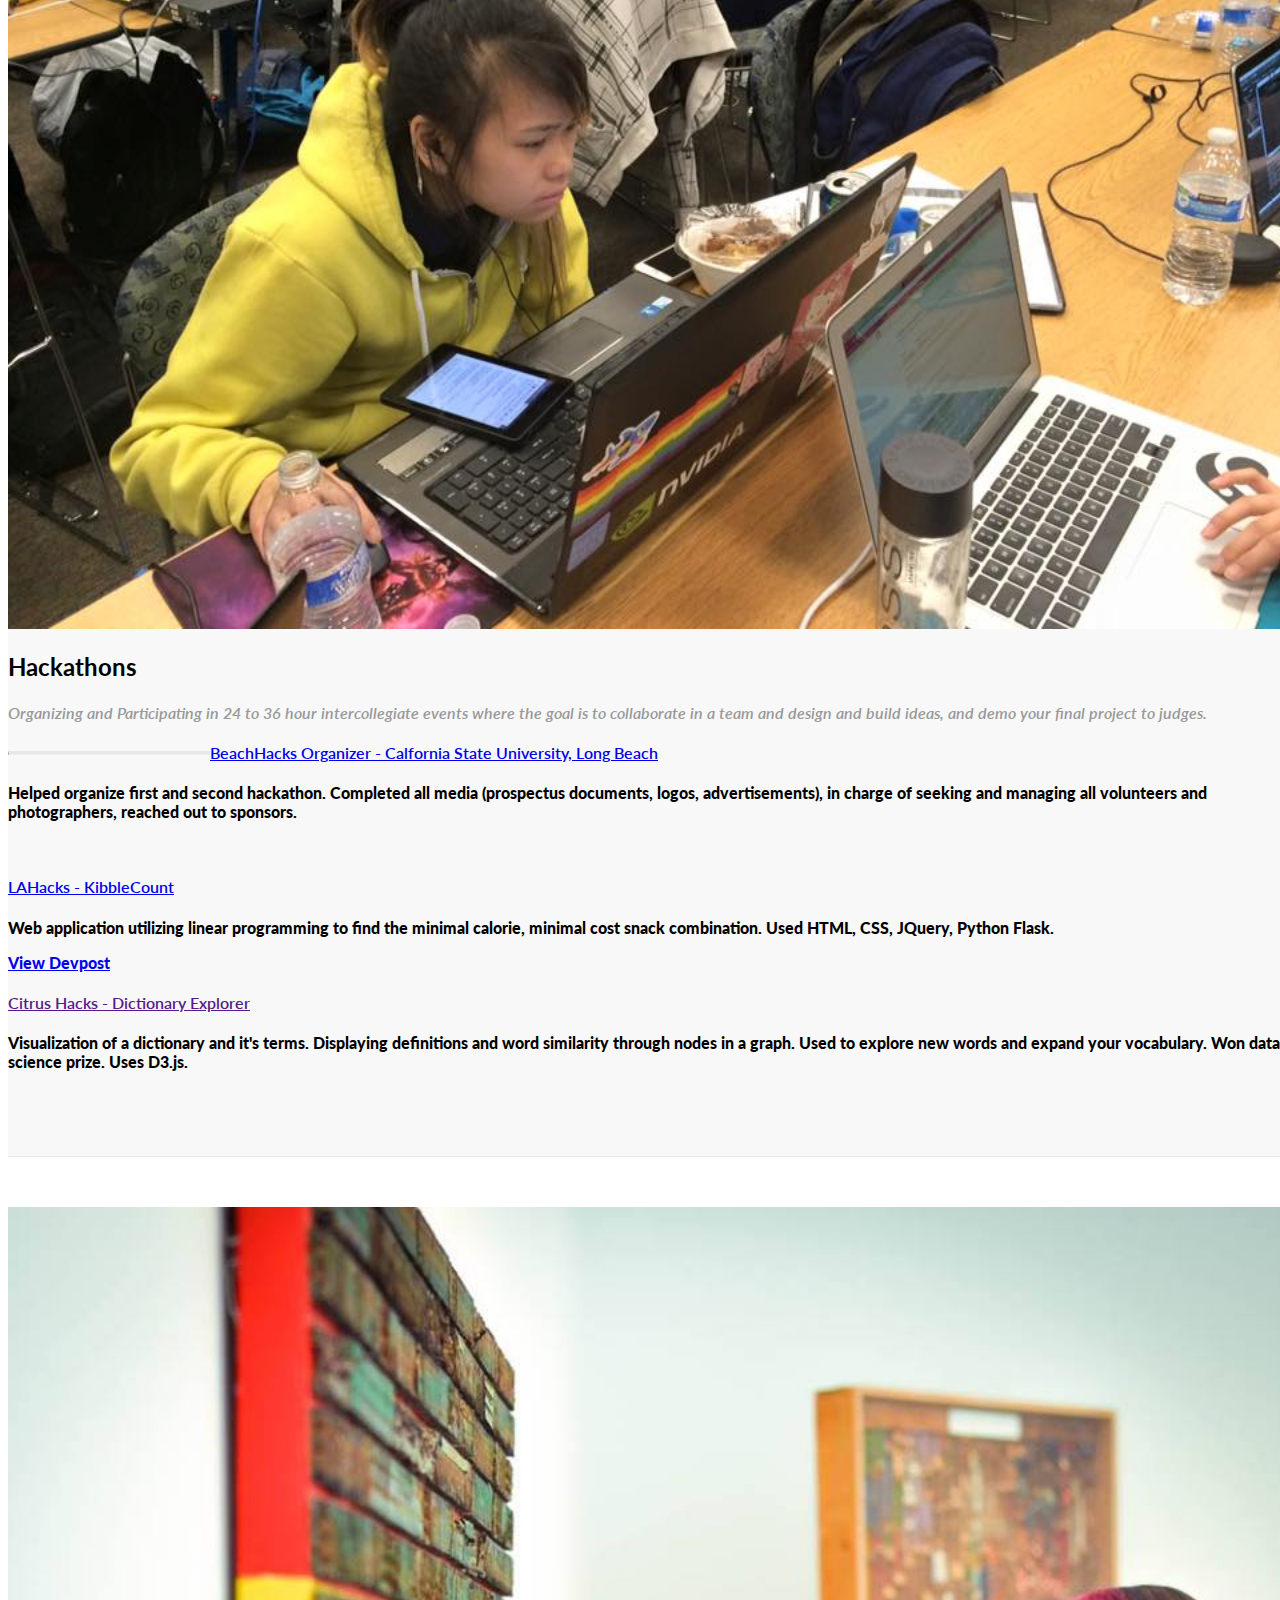
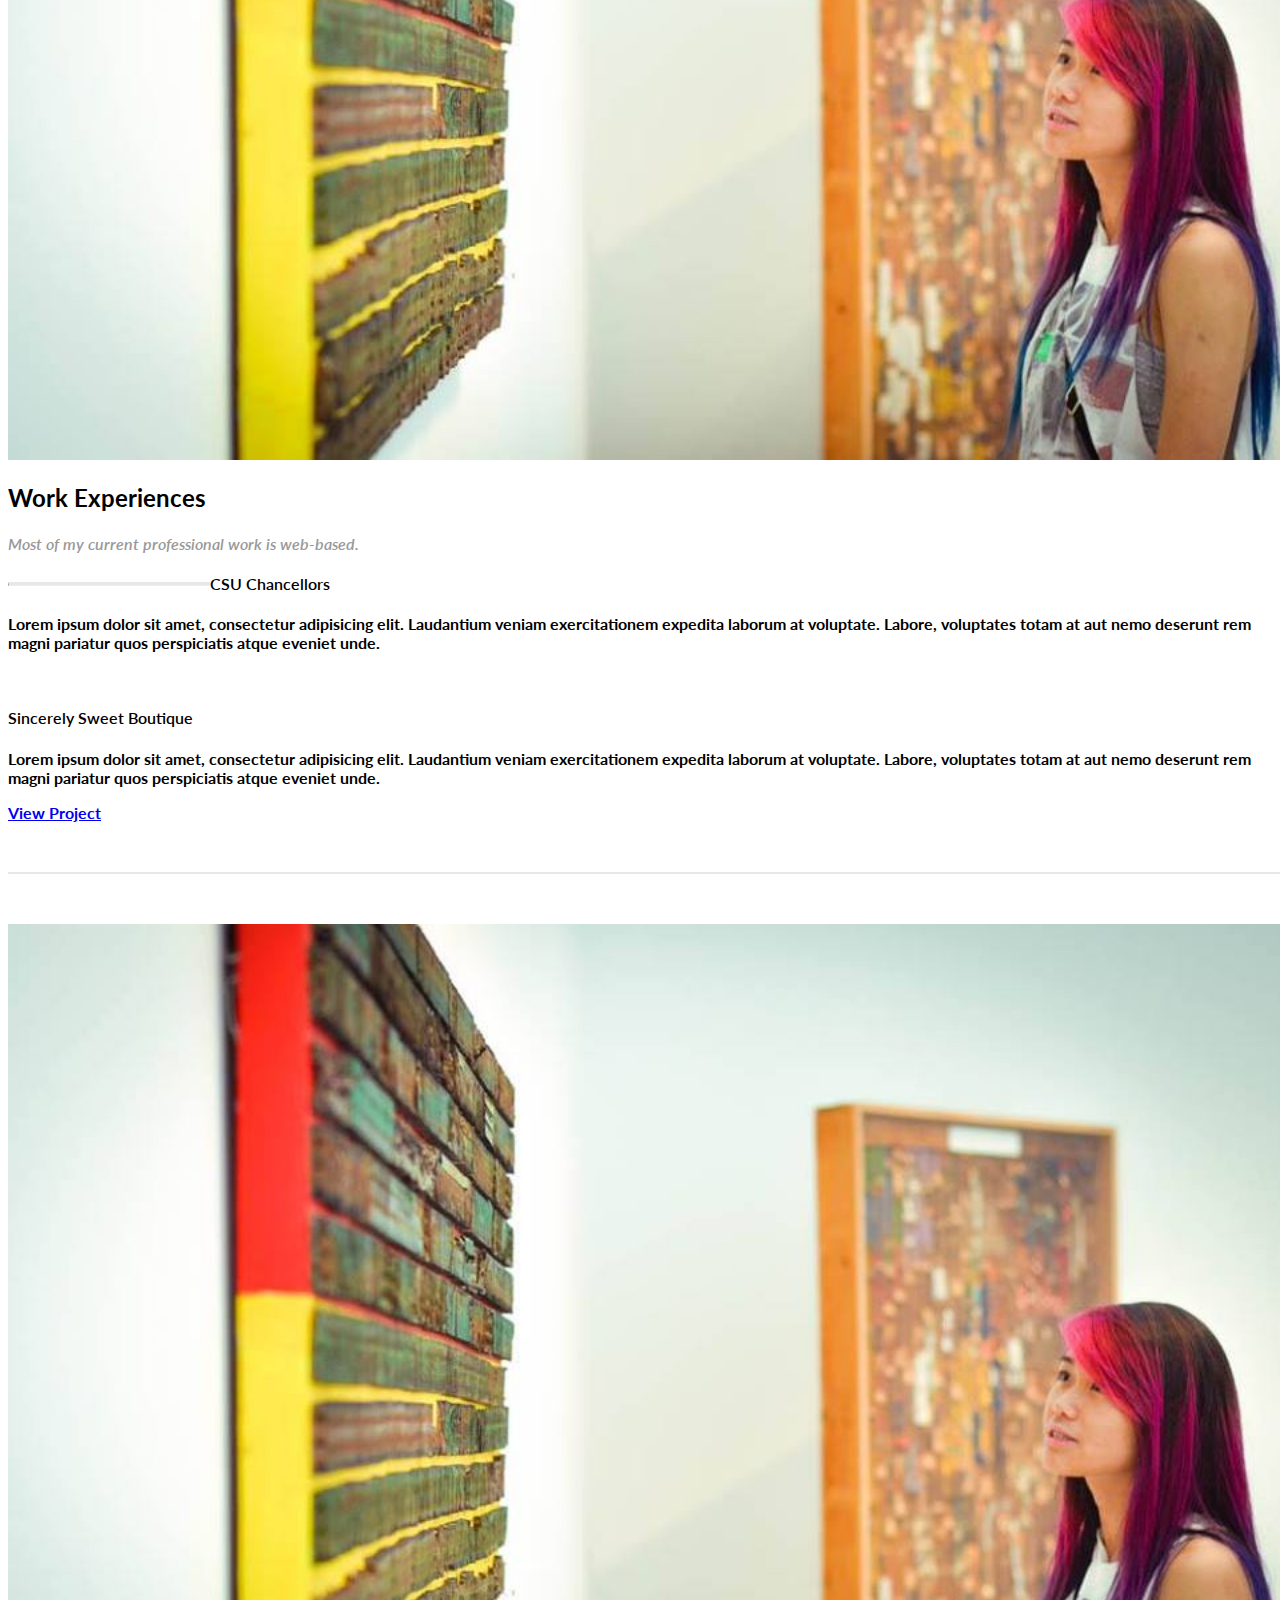
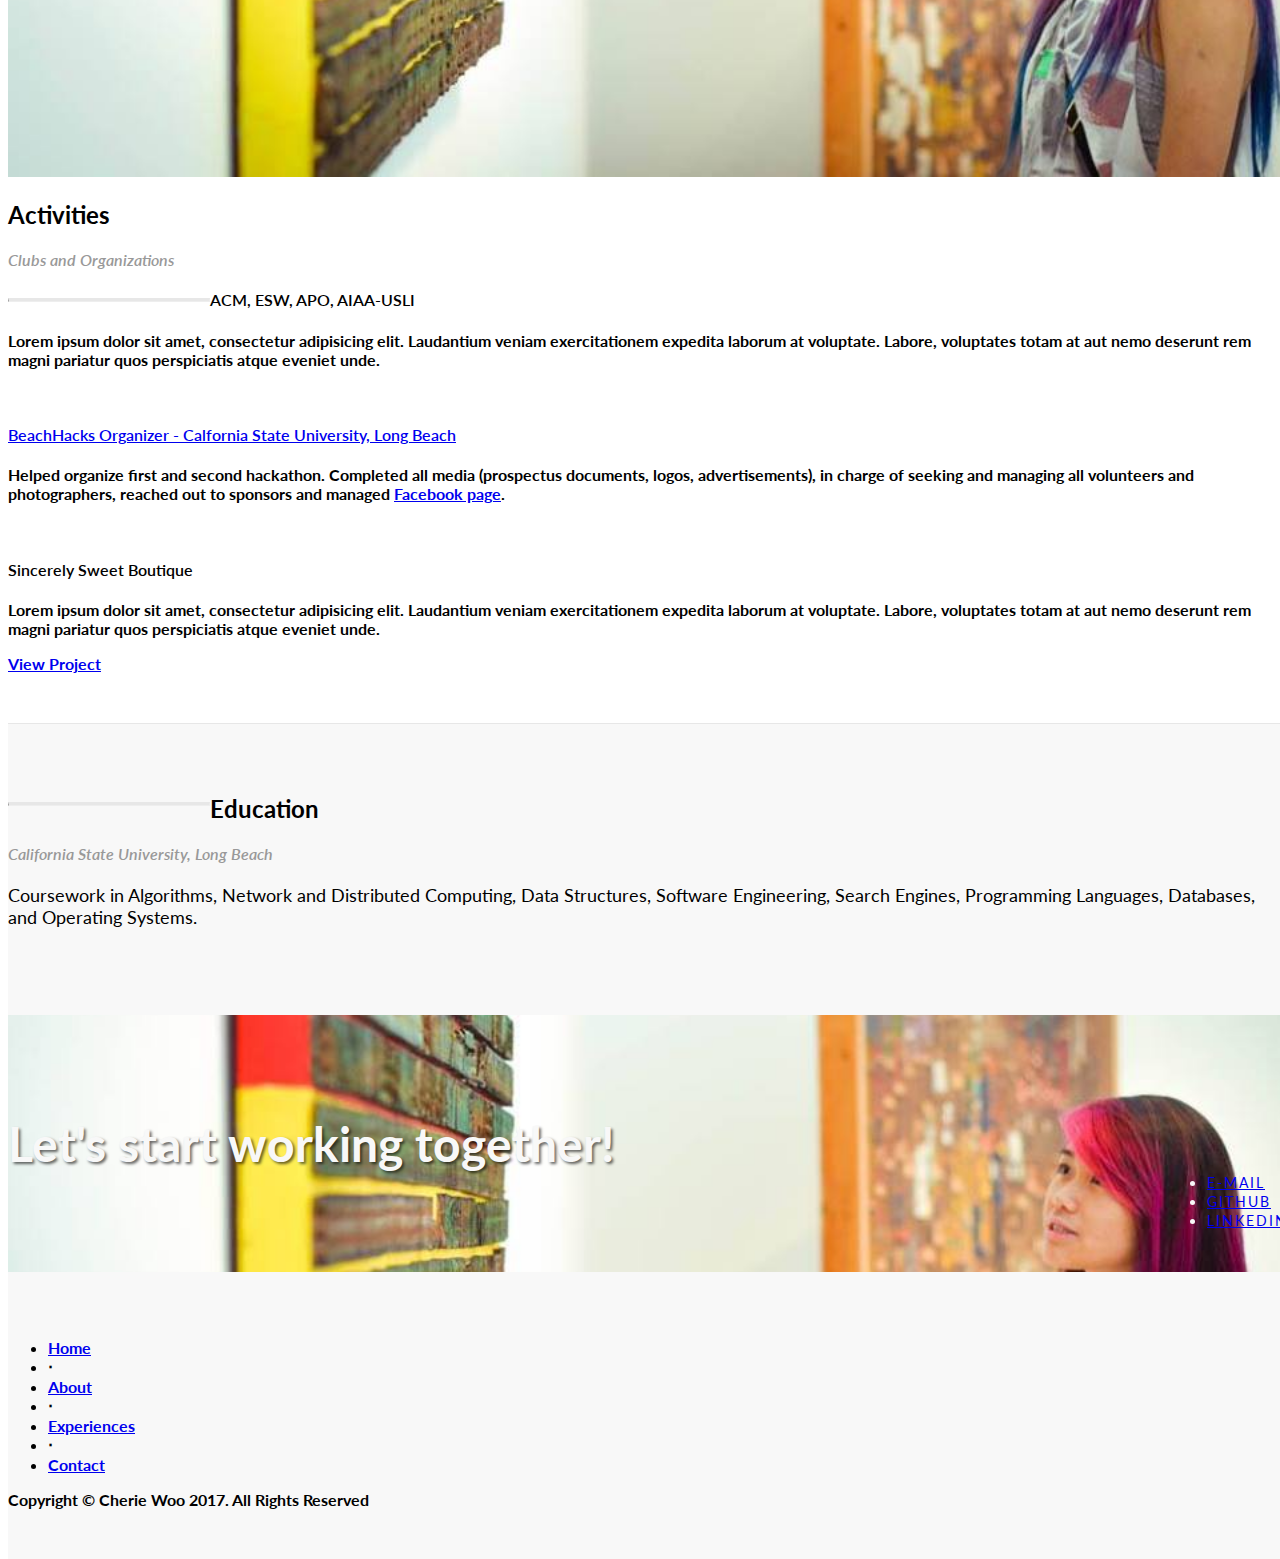
==== commit 993414f8: "files." ====
--- a/index.html
+++ b/index.html
@@ -135,8 +135,20 @@
                 <br>
                 
                 <h4><a href="https://devpost.com/software/kibblecount">LAHacks - KibbleCount</a></h4>
-                <p>Web application utilizing linear programming to find the minimal calorie, minimal cost snack combination.</p>
+                <p>Web application utilizing linear programming to find the minimal calorie, minimal cost snack combination. Used HTML, CSS, JQuery, Python Flask.</p>
                 <a class="btn btn-primary" href="https://devpost.com/software/kibblecount"> View Devpost <span class="glyphicon glyphicon-chevron-right"></span></a>
+
+                <br>
+
+                <h4><a href="">Citrus Hacks - Dictionary Explorer</a></h4>
+                <p>Visualization of a dictionary and it's terms. Displaying definitions and word similarity through nodes in a graph. Used to explore new words and expand your vocabulary. Won data science prize. Uses D3.js.</p>
+                <!--<a class="btn btn-primary" href="https://devpost.com/software/kibblecount"> View Devpost <span class="glyphicon glyphicon-chevron-right"></span></a>-->
+
+                <br>
+
+                <!--<h4><a href="https://devpost.com/software/kibblecount">LAHacks - KibbleCount</a></h4>
+                <p>Web application utilizing linear programming to find the minimal calorie, minimal cost snack combination. Used HTML, CSS, JQuery, Python Flask.</p>
+                <a class="btn btn-primary" href="https://devpost.com/software/kibblecount"> View Devpost <span class="glyphicon glyphicon-chevron-right"></span></a>-->
             
             </div>
         </div>
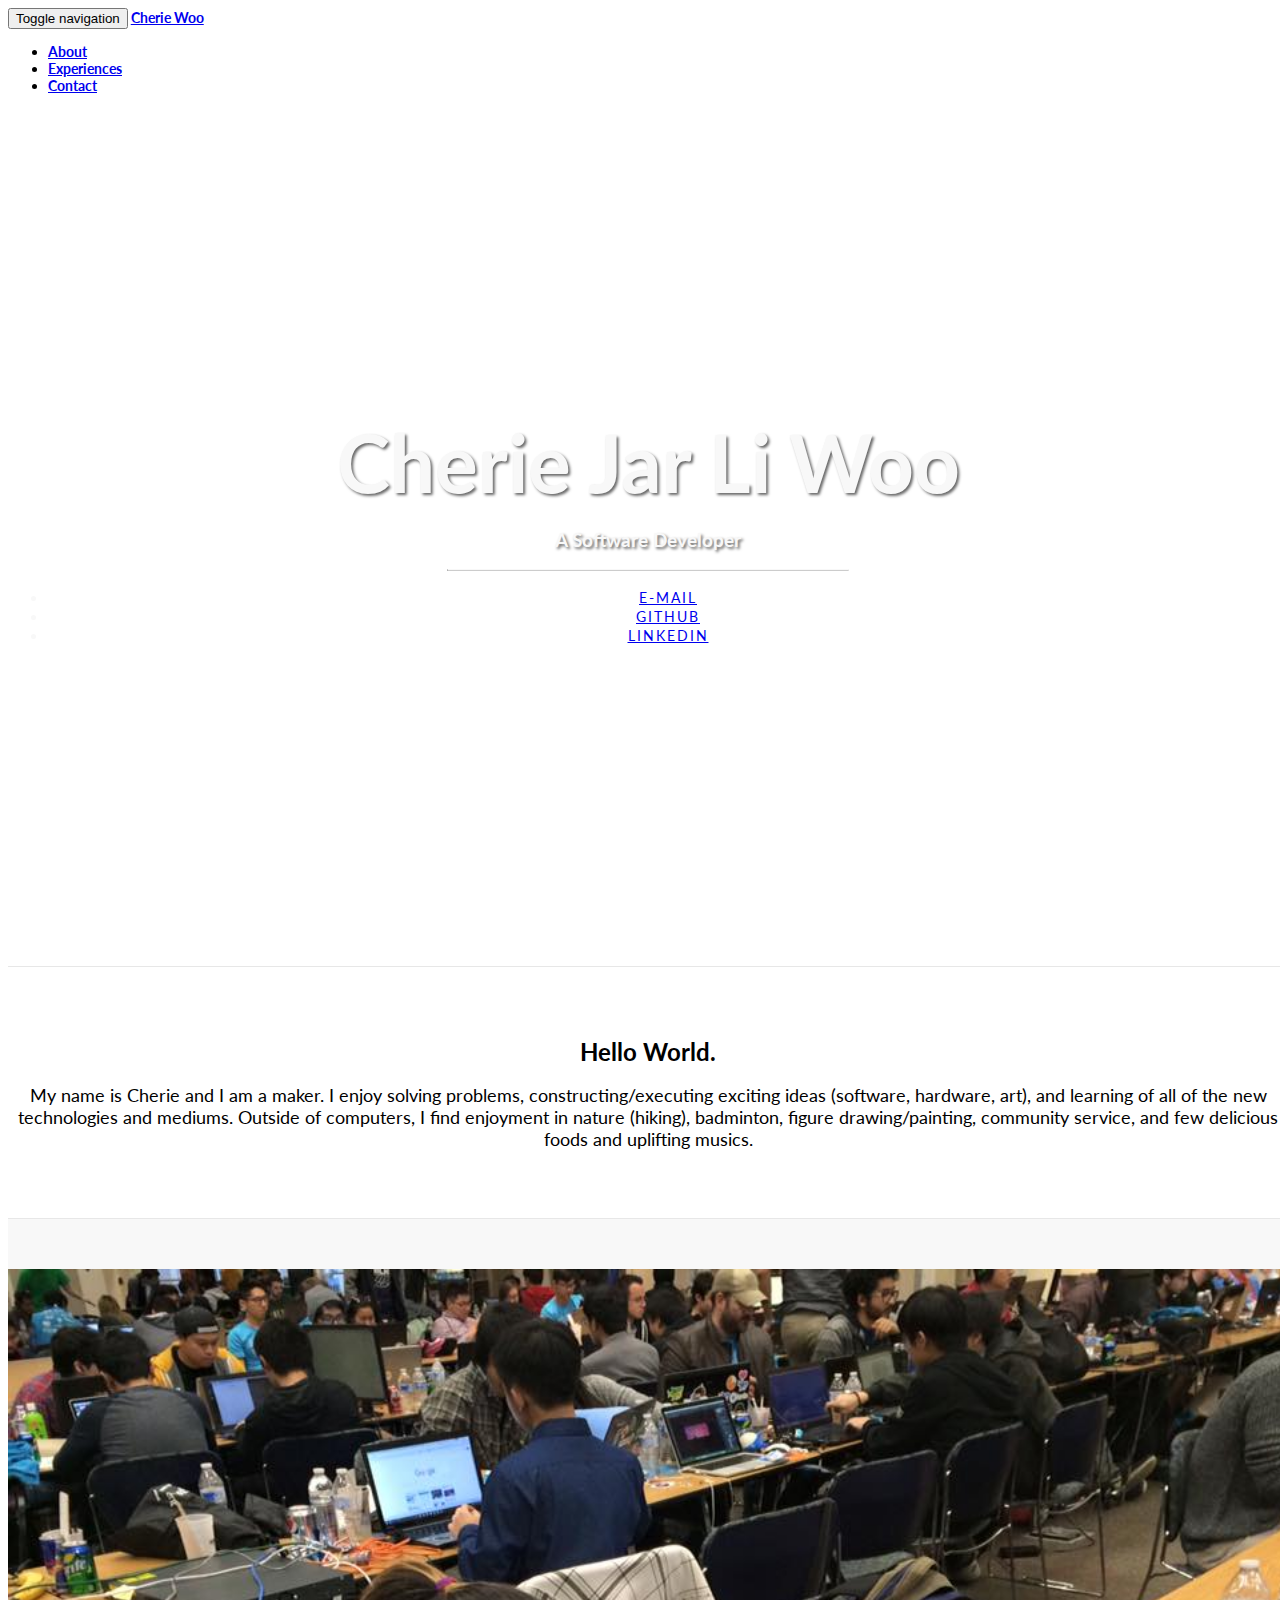
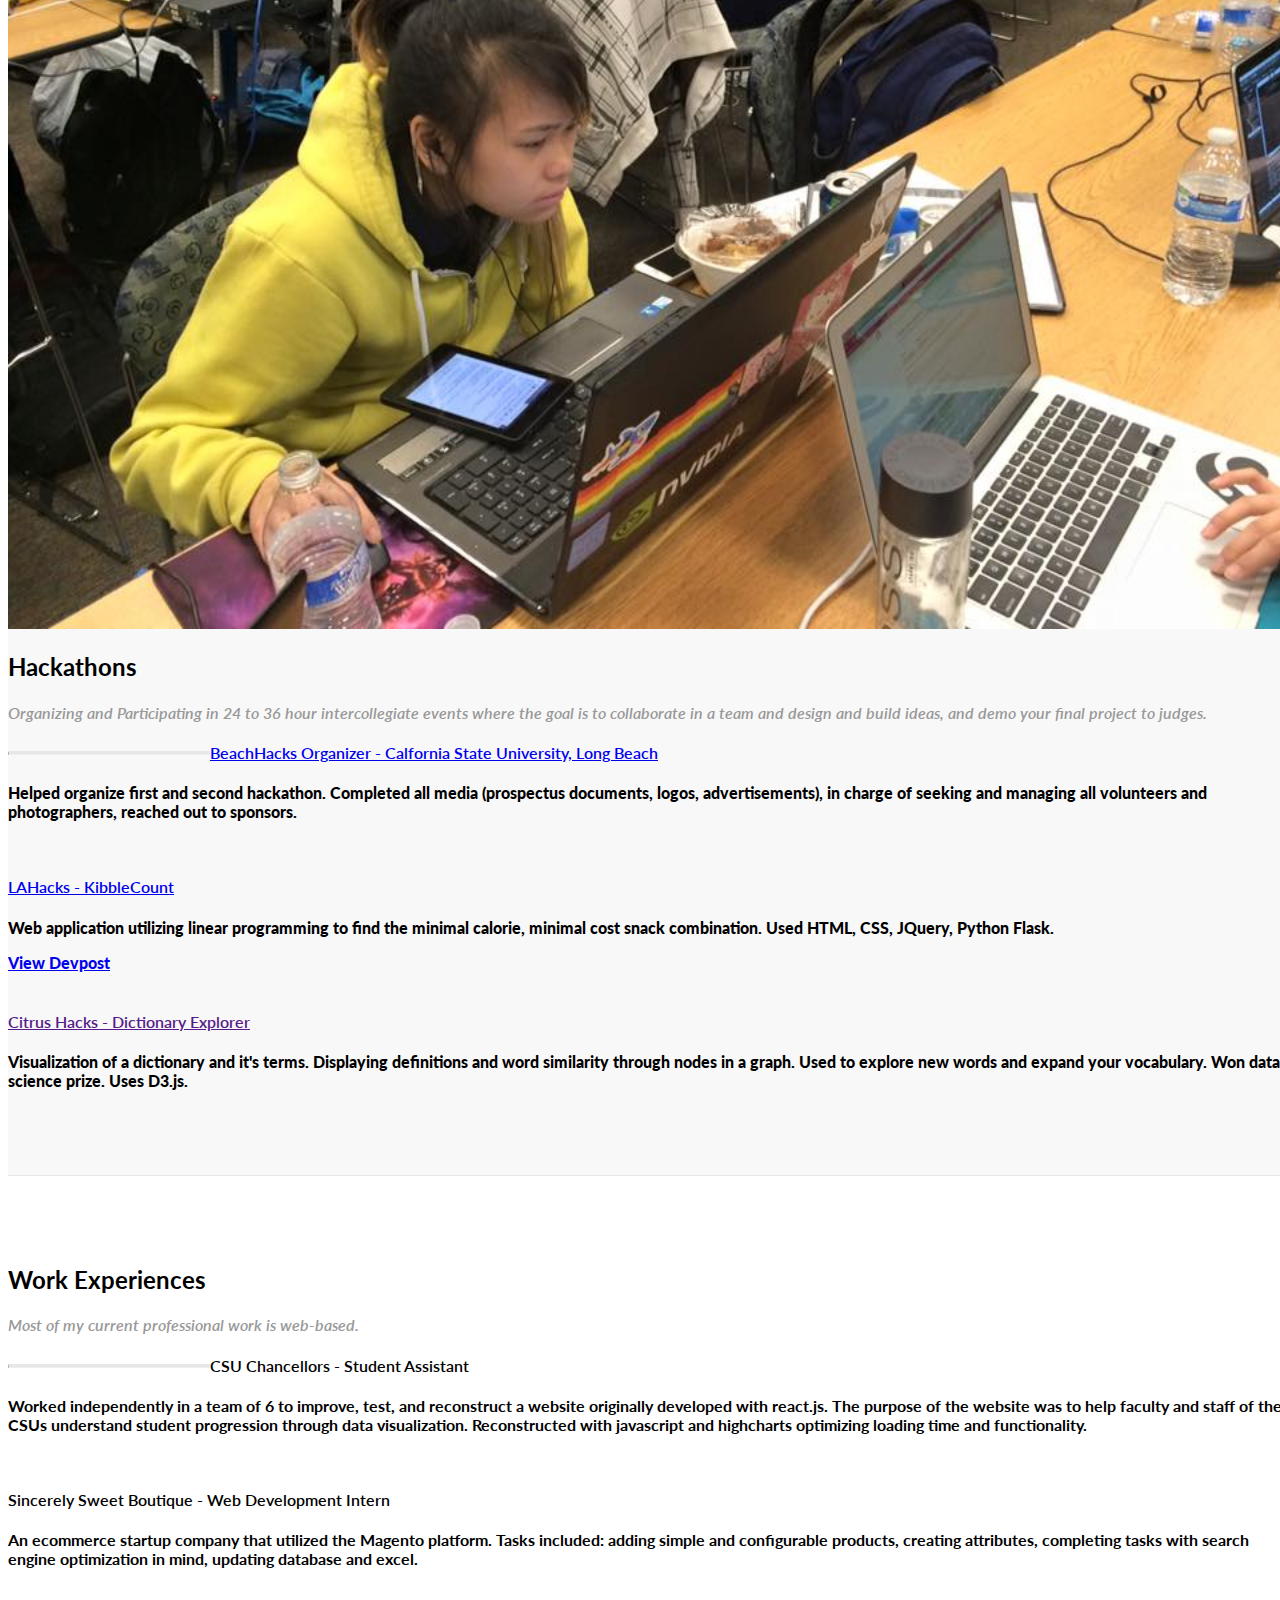
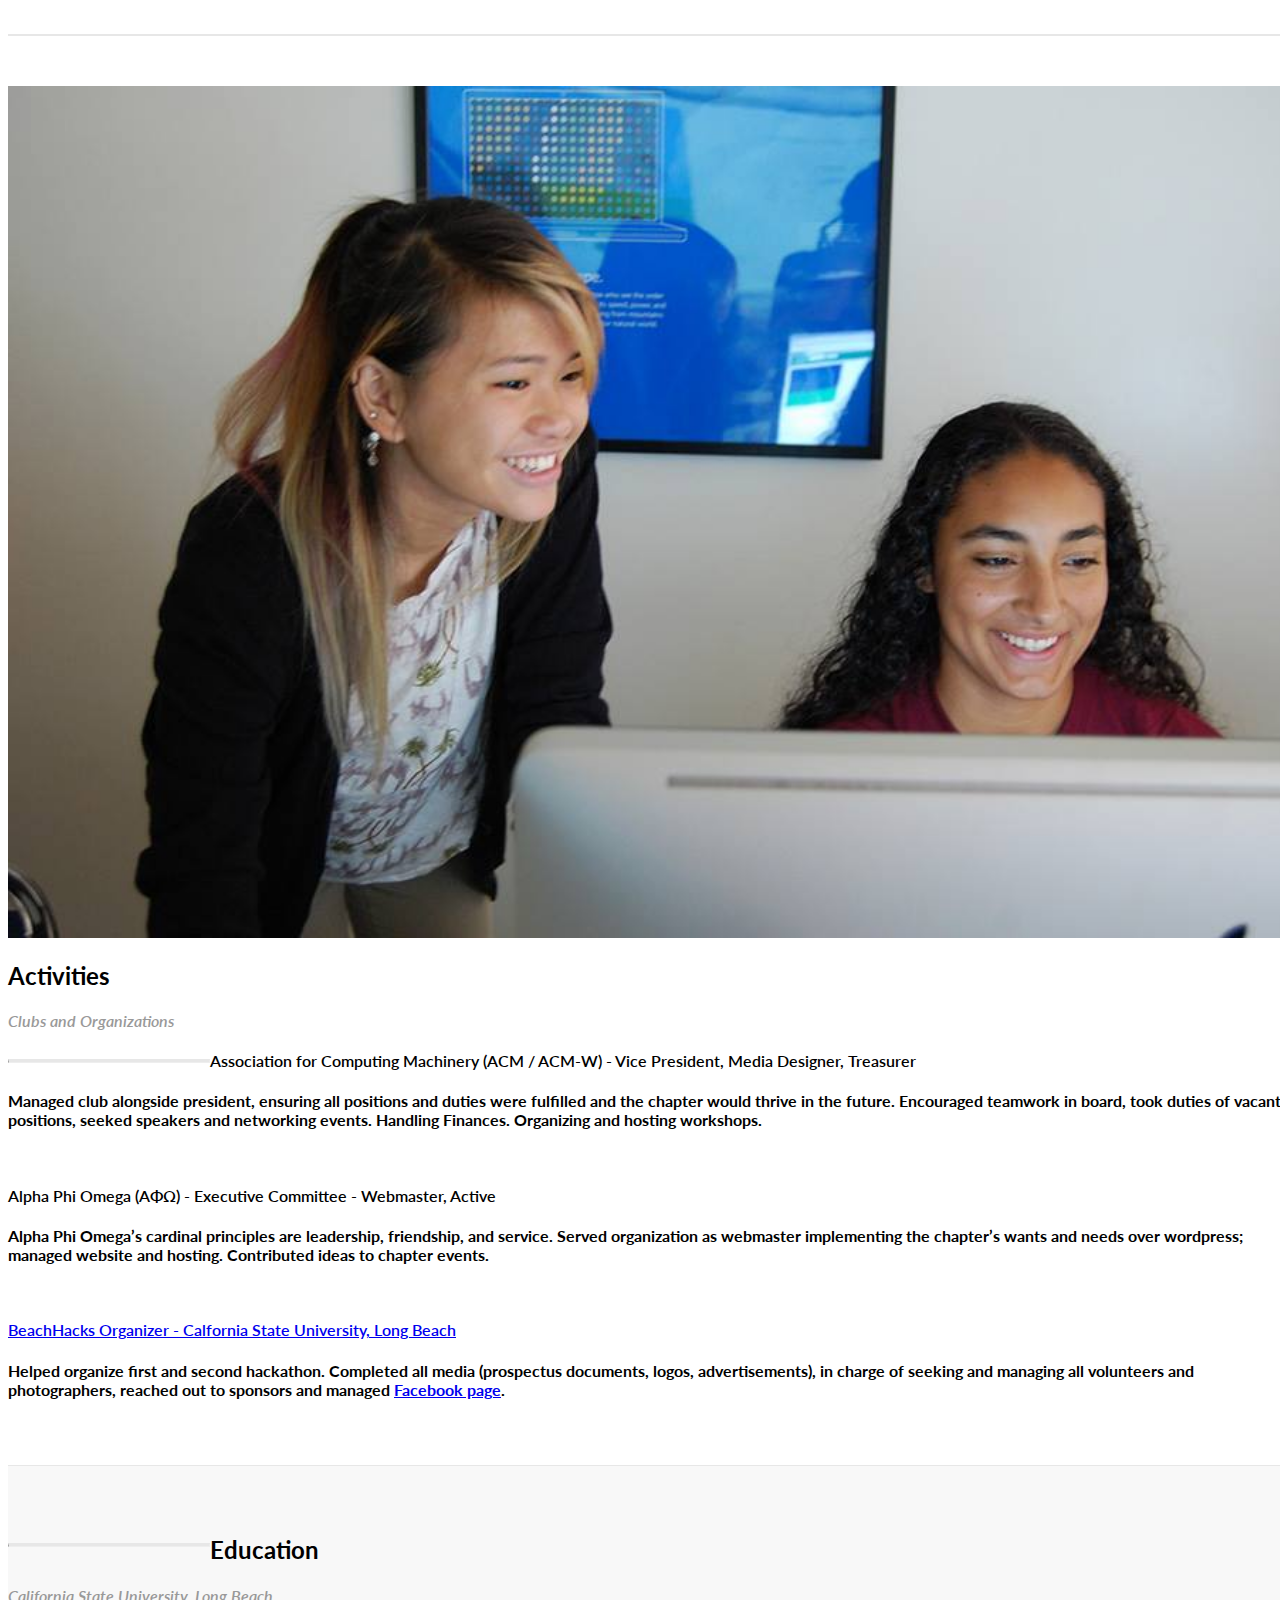
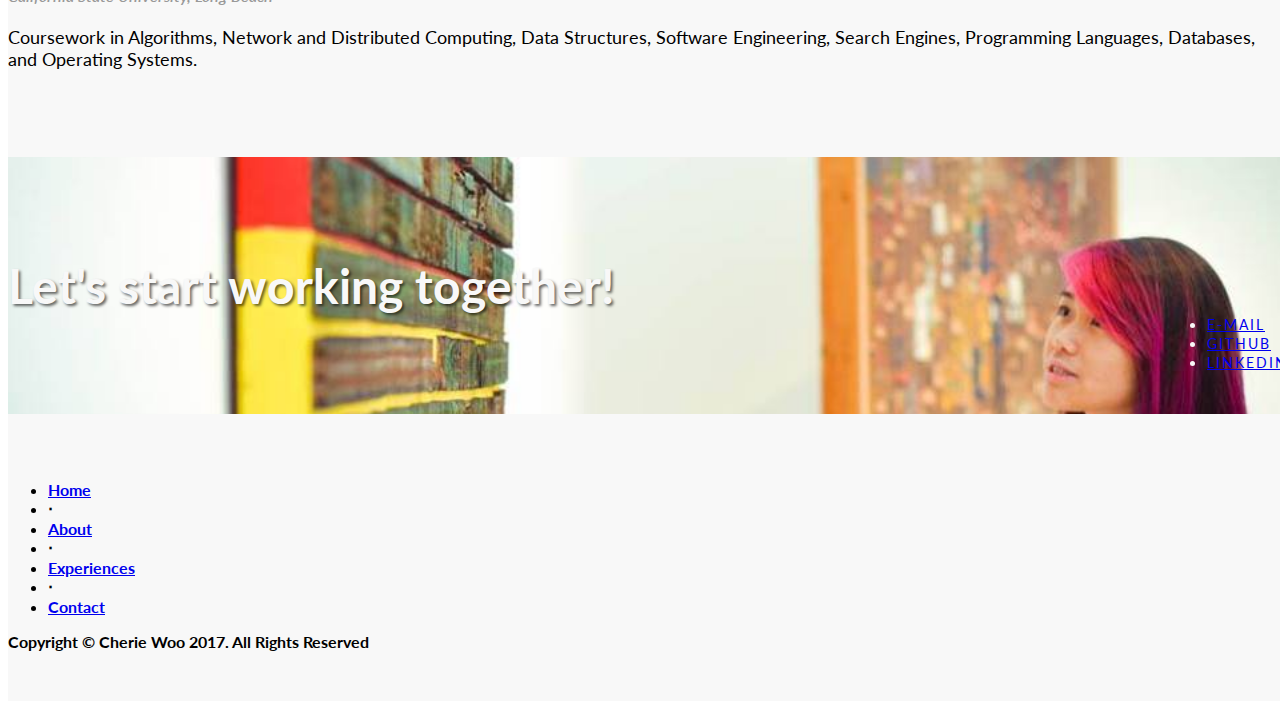
==== commit 7eb36113: "acceptable." ====
--- a/index.html
+++ b/index.html
@@ -118,7 +118,7 @@
         <div class="row">
 
             <div class="col-md-6">
-                <a href="#">
+                <a href="">
                     <img class="img-responsive" src="img/hackathon-hackpoly.jpg" alt="HackPoly2016">
                 </a>
             </div>
@@ -139,6 +139,7 @@
                 <a class="btn btn-primary" href="https://devpost.com/software/kibblecount"> View Devpost <span class="glyphicon glyphicon-chevron-right"></span></a>
 
                 <br>
+                <br>
 
                 <h4><a href="">Citrus Hacks - Dictionary Explorer</a></h4>
                 <p>Visualization of a dictionary and it's terms. Displaying definitions and word similarity through nodes in a graph. Used to explore new words and expand your vocabulary. Won data science prize. Uses D3.js.</p>
@@ -162,8 +163,8 @@
         <div class="row">
 
             <div class="col-md-6">
-                <a href="#">
-                    <img class="img-responsive" src="img/cherie.jpg" alt="">
+                <a href="">
+                    <img class="img-responsive" src="img/hriz-prof.jpg" alt="">
                 </a>
             </div>
             <div class="col-md-6">
@@ -173,14 +174,13 @@
                 <hr class="section-heading-spacer">
                 <div class="clearfix"></div>
 
-                <h4>CSU Chancellors</h4>
-                <p>Lorem ipsum dolor sit amet, consectetur adipisicing elit. Laudantium veniam exercitationem expedita laborum at voluptate. Labore, voluptates totam at aut nemo deserunt rem magni pariatur quos perspiciatis atque eveniet unde.</p>
-
-                <br>
-
-                <h4>Sincerely Sweet Boutique</h4>
-                <p>Lorem ipsum dolor sit amet, consectetur adipisicing elit. Laudantium veniam exercitationem expedita laborum at voluptate. Labore, voluptates totam at aut nemo deserunt rem magni pariatur quos perspiciatis atque eveniet unde.</p>
-                <a class="btn btn-primary" href="#">View Project <span class="glyphicon glyphicon-chevron-right"></span></a>
+                <h4>CSU Chancellors - Student Assistant</h4>
+                <p>Worked independently in a team of 6 to improve, test, and reconstruct a website originally developed with react.js. The purpose of the website was to help faculty and staff of the CSUs understand student progression through data visualization. Reconstructed with javascript and highcharts optimizing loading time and functionality.</p>
+
+                <br>
+
+                <h4>Sincerely Sweet Boutique - Web Development Intern</h4>
+                <p>An ecommerce startup company that utilized the Magento platform. Tasks included: adding simple and configurable products, creating attributes, completing tasks with search engine optimization in mind, updating database and excel.</p>
 
             </div>
         </div>
@@ -194,8 +194,8 @@
         <div class="row">
 
             <div class="col-md-6">
-                <a href="#">
-                    <img class="img-responsive" src="img/cherie.jpg" alt="">
+                <a href="">
+                    <img class="img-responsive" src="img/service.jpg" alt="">
                 </a>
             </div>
             <div class="col-md-6">
@@ -205,19 +205,20 @@
                 <hr class="section-heading-spacer">
                 <div class="clearfix"></div>
 
-                <h4>ACM, ESW, APO, AIAA-USLI</h4>
-                <p>Lorem ipsum dolor sit amet, consectetur adipisicing elit. Laudantium veniam exercitationem expedita laborum at voluptate. Labore, voluptates totam at aut nemo deserunt rem magni pariatur quos perspiciatis atque eveniet unde.</p>
+                <h4>Association for Computing Machinery (ACM / ACM-W) - Vice President, Media Designer, Treasurer</h4>
+                <p>Managed club alongside president, ensuring all positions and duties were fulfilled and the chapter would thrive in the future. Encouraged teamwork in board, took duties of vacant positions, seeked speakers and networking events. Handling Finances. Organizing and hosting workshops.</p>
+
+                <br>
+
+                <h4>Alpha Phi Omega (ΑΦΩ) - Executive Committee - Webmaster, Active</h4>
+                <p>Alpha Phi Omega’s cardinal principles are leadership, friendship, and service. Served organization as webmaster implementing the chapter’s wants and needs over wordpress; managed website and hosting. Contributed ideas to chapter events.</p>
                 
                 <br>
 
                 <h4><a href="http://www.beachhacks.com">BeachHacks Organizer - Calfornia State University, Long Beach</a></h4>
                 <p>Helped organize first and second hackathon. Completed all media (prospectus documents, logos, advertisements), in charge of seeking and managing all volunteers and photographers, reached out to sponsors and managed <a href="https://www.facebook.com/beachhacks">Facebook page</a>.</p>
 
-                <br>
-                
-                <h4>Sincerely Sweet Boutique</h4>
-                <p>Lorem ipsum dolor sit amet, consectetur adipisicing elit. Laudantium veniam exercitationem expedita laborum at voluptate. Labore, voluptates totam at aut nemo deserunt rem magni pariatur quos perspiciatis atque eveniet unde.</p>
-                <a class="btn btn-primary" href="#">View Project <span class="glyphicon glyphicon-chevron-right"></span></a>
+                <!-- <a class="btn btn-primary" href="#">View Project <span class="glyphicon glyphicon-chevron-right"></span></a> -->
             
             </div>
         </div>
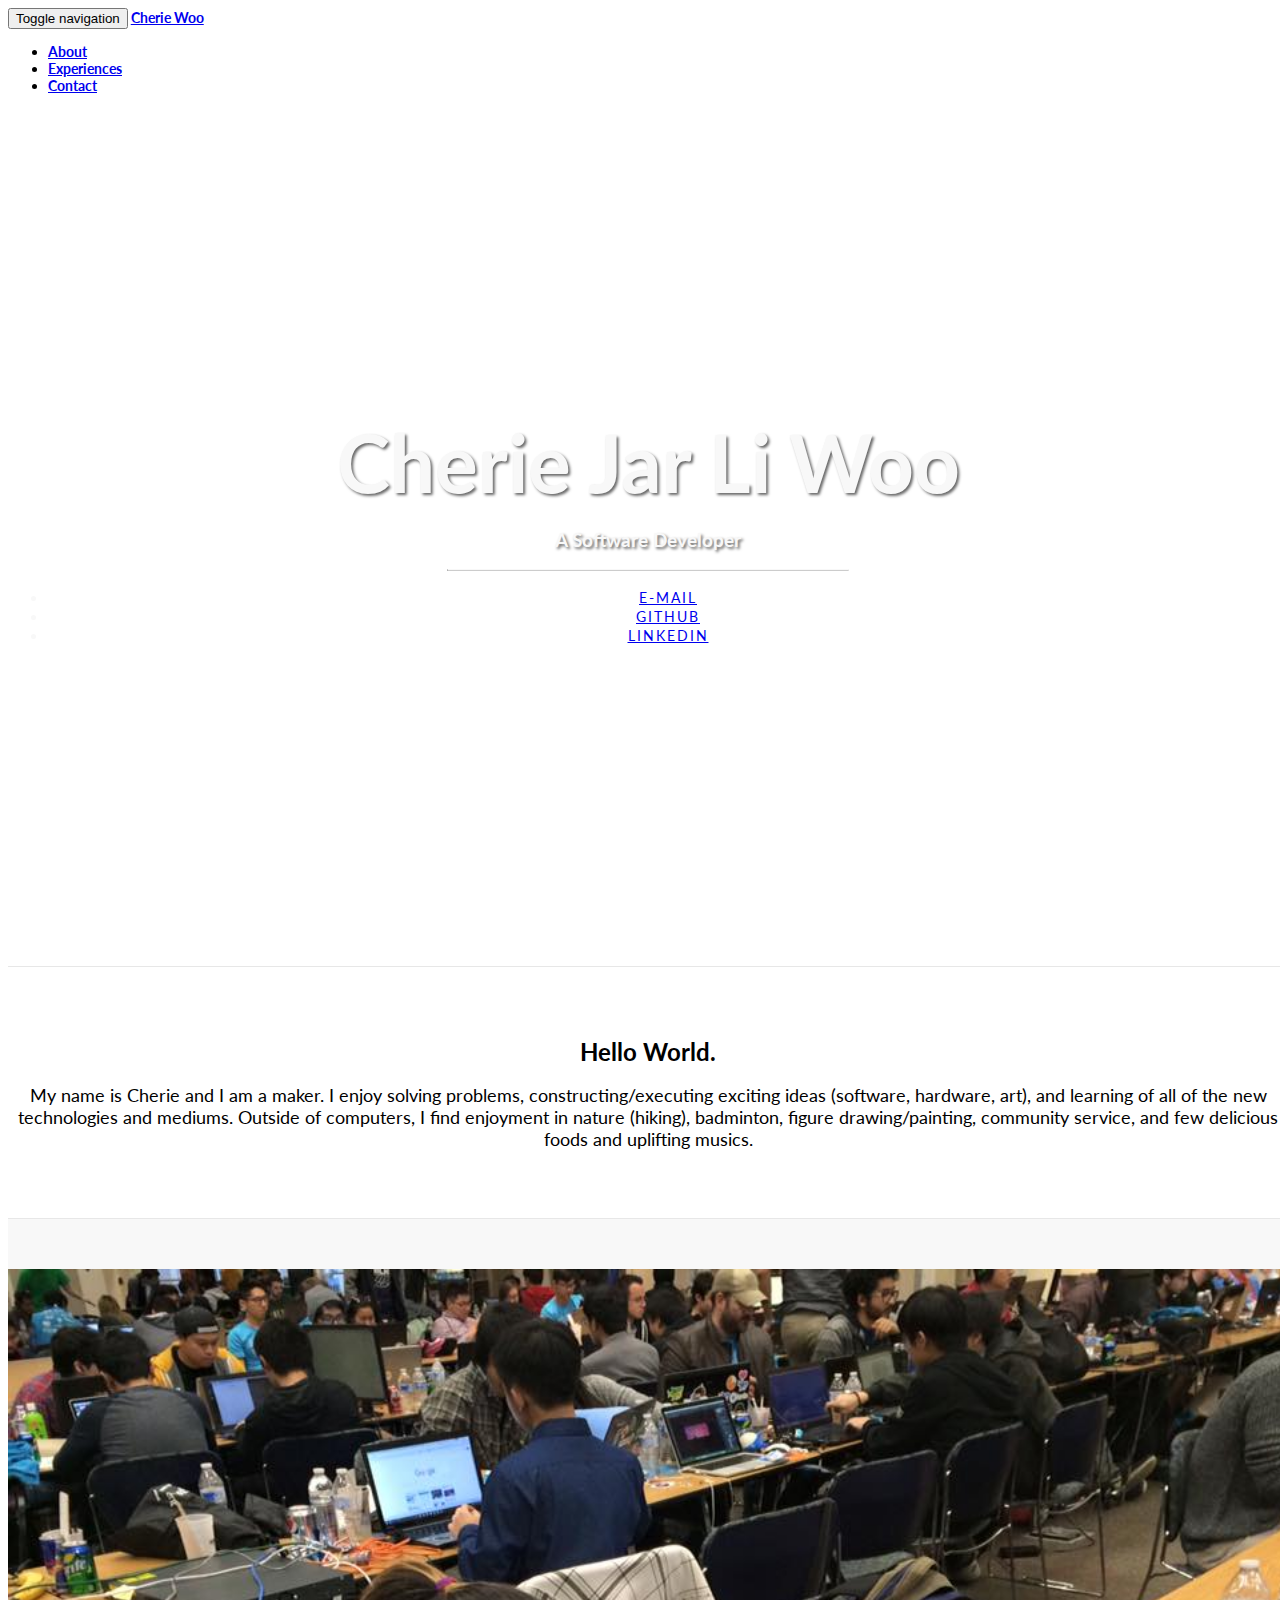
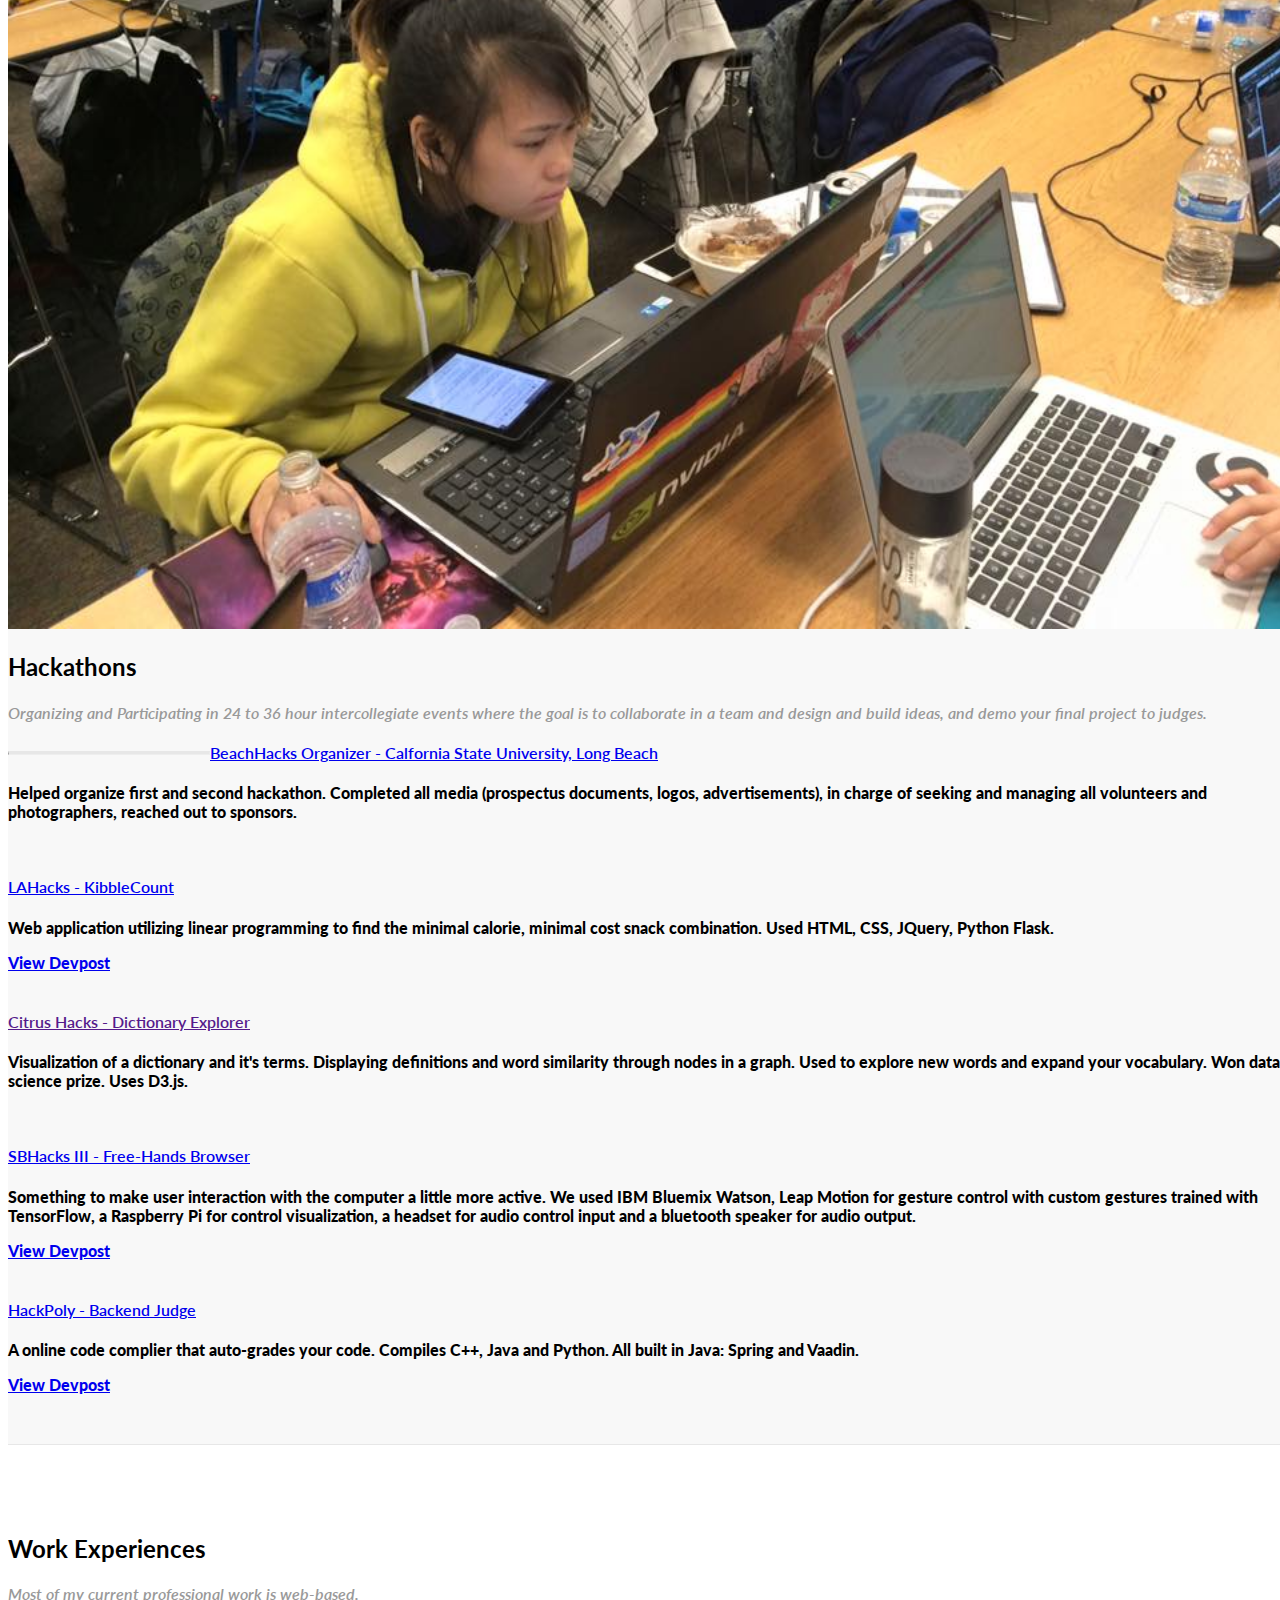
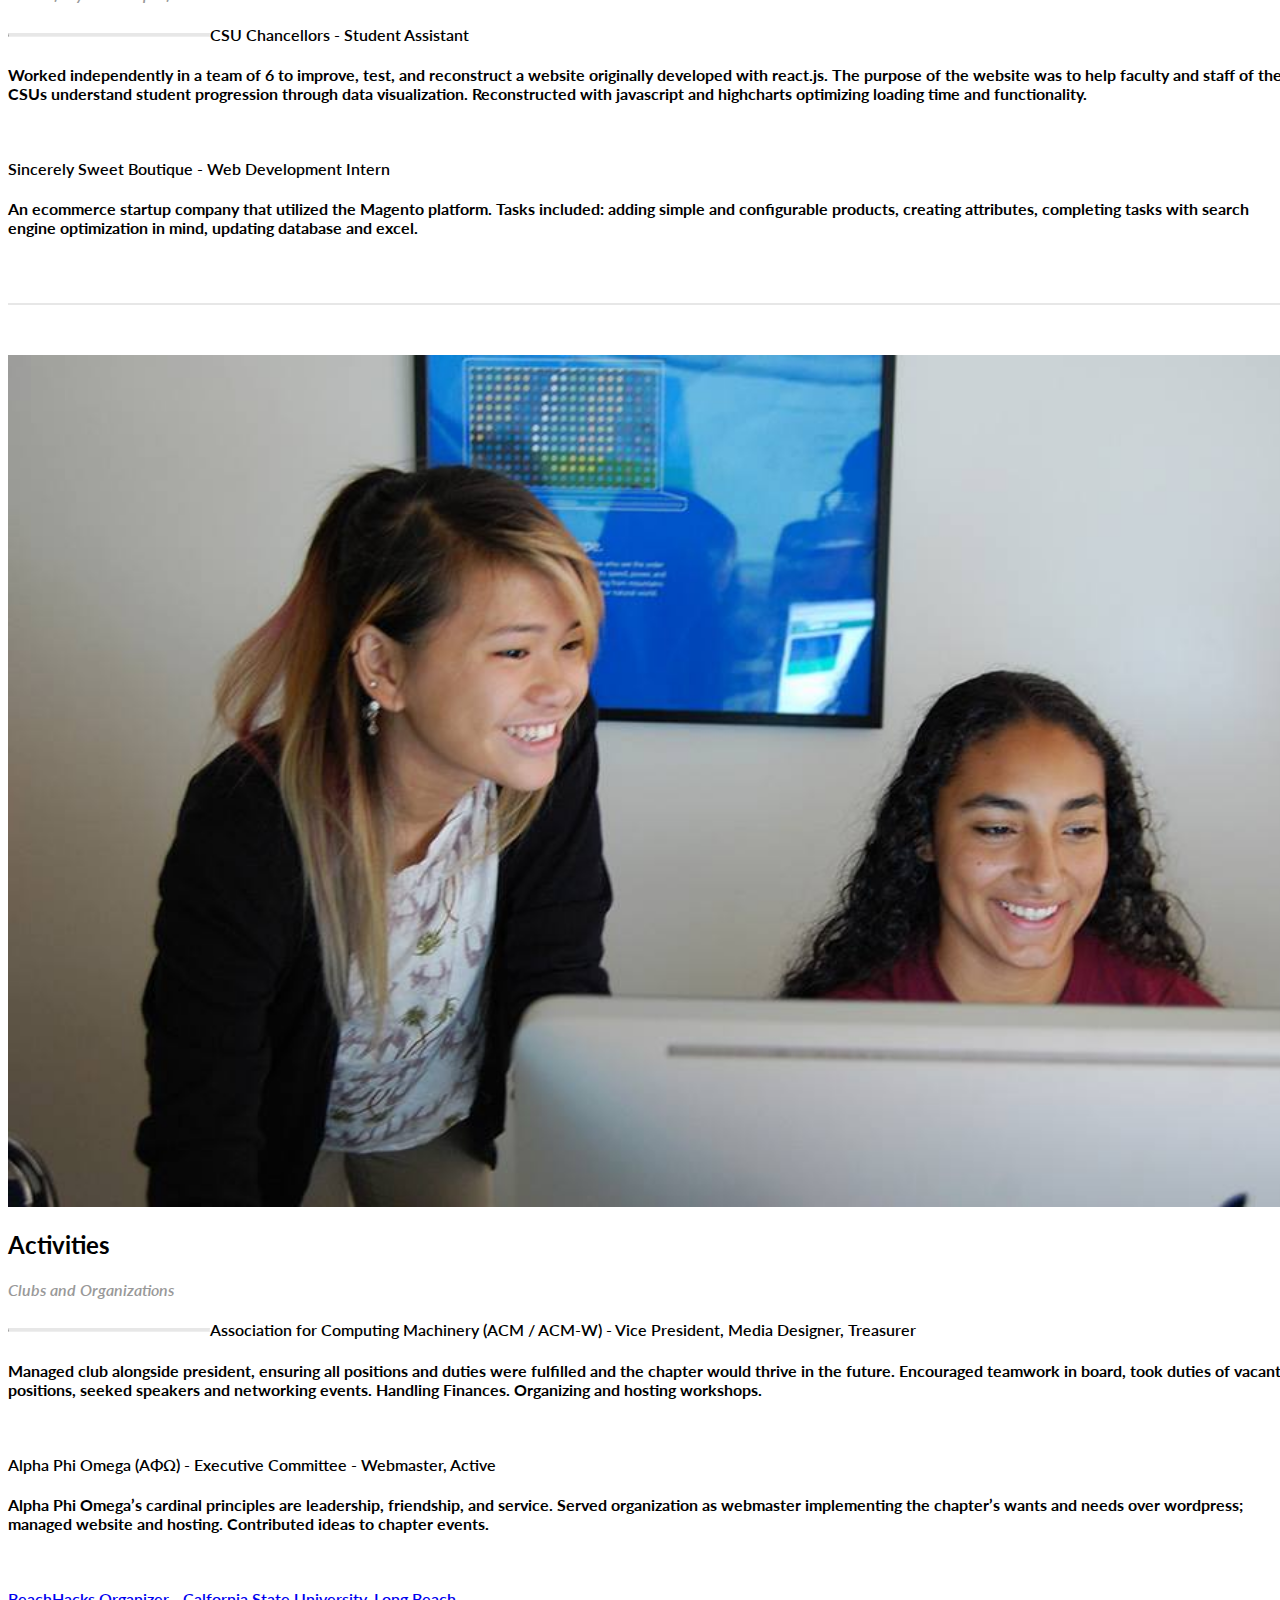
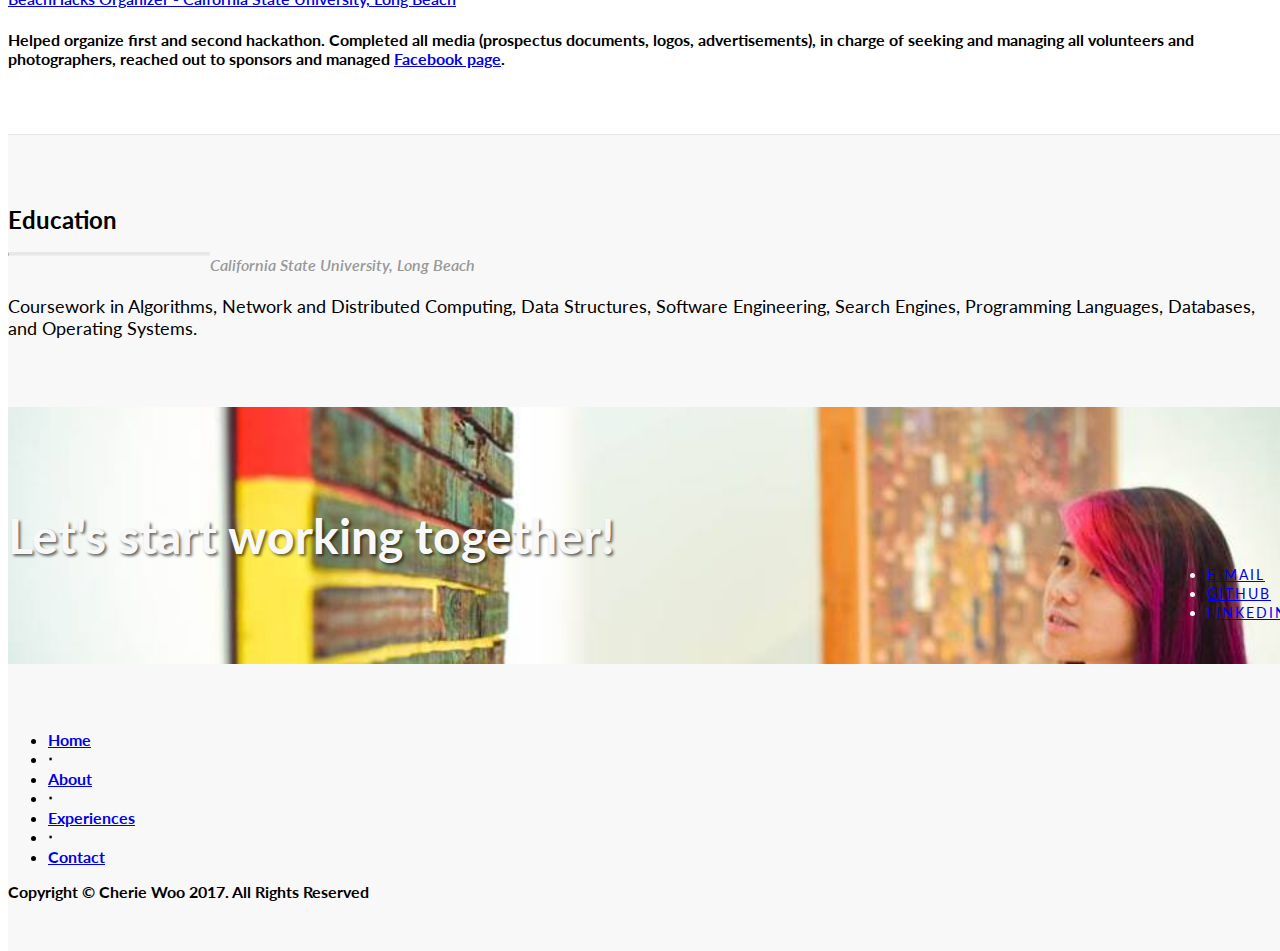
==== commit 27c6e6e9: "acceptable.2" ====
--- a/index.html
+++ b/index.html
@@ -138,8 +138,7 @@
                 <p>Web application utilizing linear programming to find the minimal calorie, minimal cost snack combination. Used HTML, CSS, JQuery, Python Flask.</p>
                 <a class="btn btn-primary" href="https://devpost.com/software/kibblecount"> View Devpost <span class="glyphicon glyphicon-chevron-right"></span></a>
 
-                <br>
-                <br>
+                <br><br>
 
                 <h4><a href="">Citrus Hacks - Dictionary Explorer</a></h4>
                 <p>Visualization of a dictionary and it's terms. Displaying definitions and word similarity through nodes in a graph. Used to explore new words and expand your vocabulary. Won data science prize. Uses D3.js.</p>
@@ -147,9 +146,15 @@
 
                 <br>
 
-                <!--<h4><a href="https://devpost.com/software/kibblecount">LAHacks - KibbleCount</a></h4>
-                <p>Web application utilizing linear programming to find the minimal calorie, minimal cost snack combination. Used HTML, CSS, JQuery, Python Flask.</p>
-                <a class="btn btn-primary" href="https://devpost.com/software/kibblecount"> View Devpost <span class="glyphicon glyphicon-chevron-right"></span></a>-->
+                <h4><a href="https://devpost.com/software/freehandsbrowser">SBHacks III - Free-Hands Browser</a></h4>
+                <p>Something to make user interaction with the computer a little more active. We used IBM Bluemix Watson, Leap Motion for gesture control with custom gestures trained with TensorFlow, a Raspberry Pi for control visualization, a headset for audio control input and a bluetooth speaker for audio output.</p>
+                <a class="btn btn-primary" href="https://devpost.com/software/freehandsbrowser"> View Devpost <span class="glyphicon glyphicon-chevron-right"></span></a>
+
+                <br><br>
+
+                <h4><a href="https://devpost.com/software/megabackend-judge">HackPoly - Backend Judge</a></h4>
+                <p>A online code complier that auto-grades your code. Compiles C++, Java and Python. All built in Java: Spring and Vaadin.</p>
+                <a class="btn btn-primary" href="https://devpost.com/software/megabackend-judge"> View Devpost <span class="glyphicon glyphicon-chevron-right"></span></a>
             
             </div>
         </div>
@@ -230,16 +235,13 @@
     <div class="content-section-a">
         <div class="container">
             <div class="row">
-                <div class="col-lg-5 col-sm-6">
+                <div class="col-lg-12">
+                    <h2 class="section-heading">Education</h2>
                     <hr class="section-heading-spacer">
                     <div class="clearfix"></div>
-                    <h2 class="section-heading">Education</h2>
                     <h4 class="section-sub">California State University, Long Beach</h4>
                     <p class="lead">Coursework in Algorithms, Network and Distributed Computing, Data Structures, Software Engineering, Search Engines, Programming Languages, Databases, and Operating Systems.</p>
                 </div>
-                <div class="col-lg-5 col-lg-offset-2 col-sm-6">
-                    <img class="img-responsive" src="img/phones.png" alt="">
-                </div>
             </div>
         </div>
     </div>
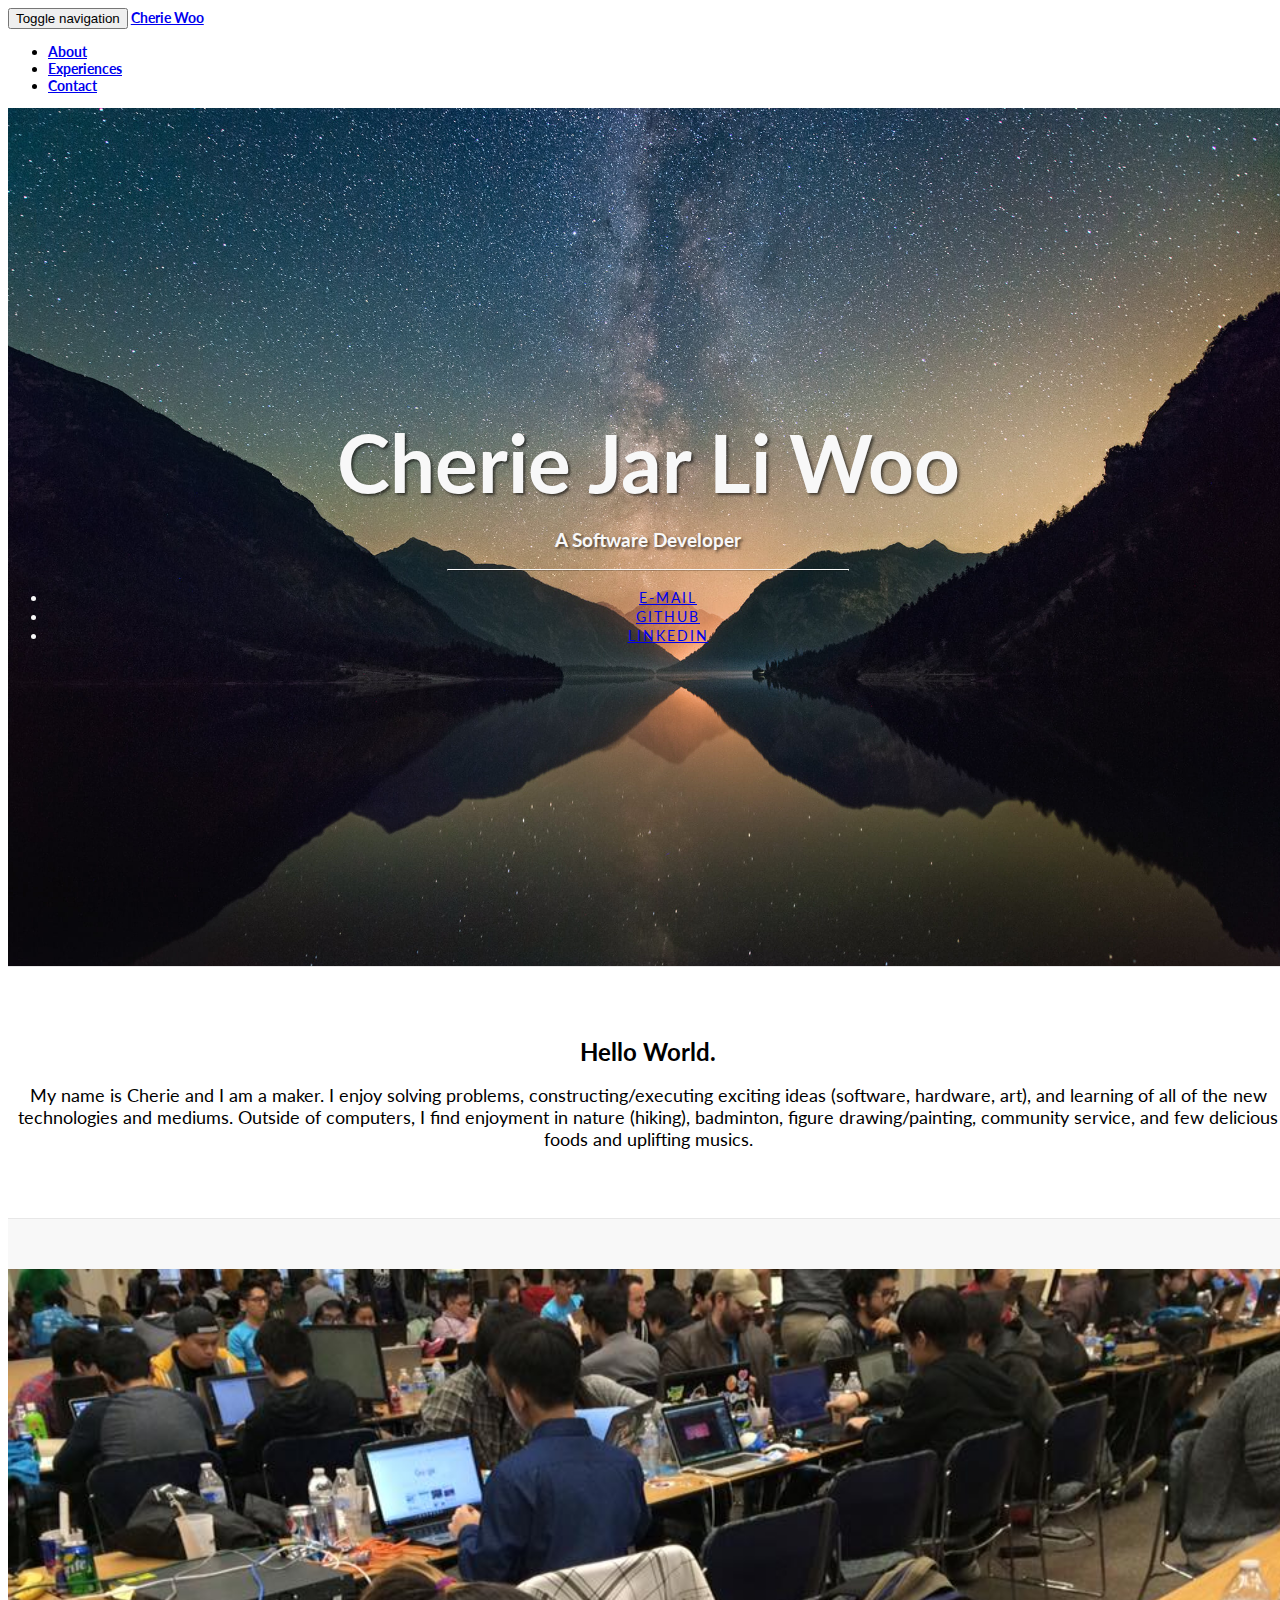
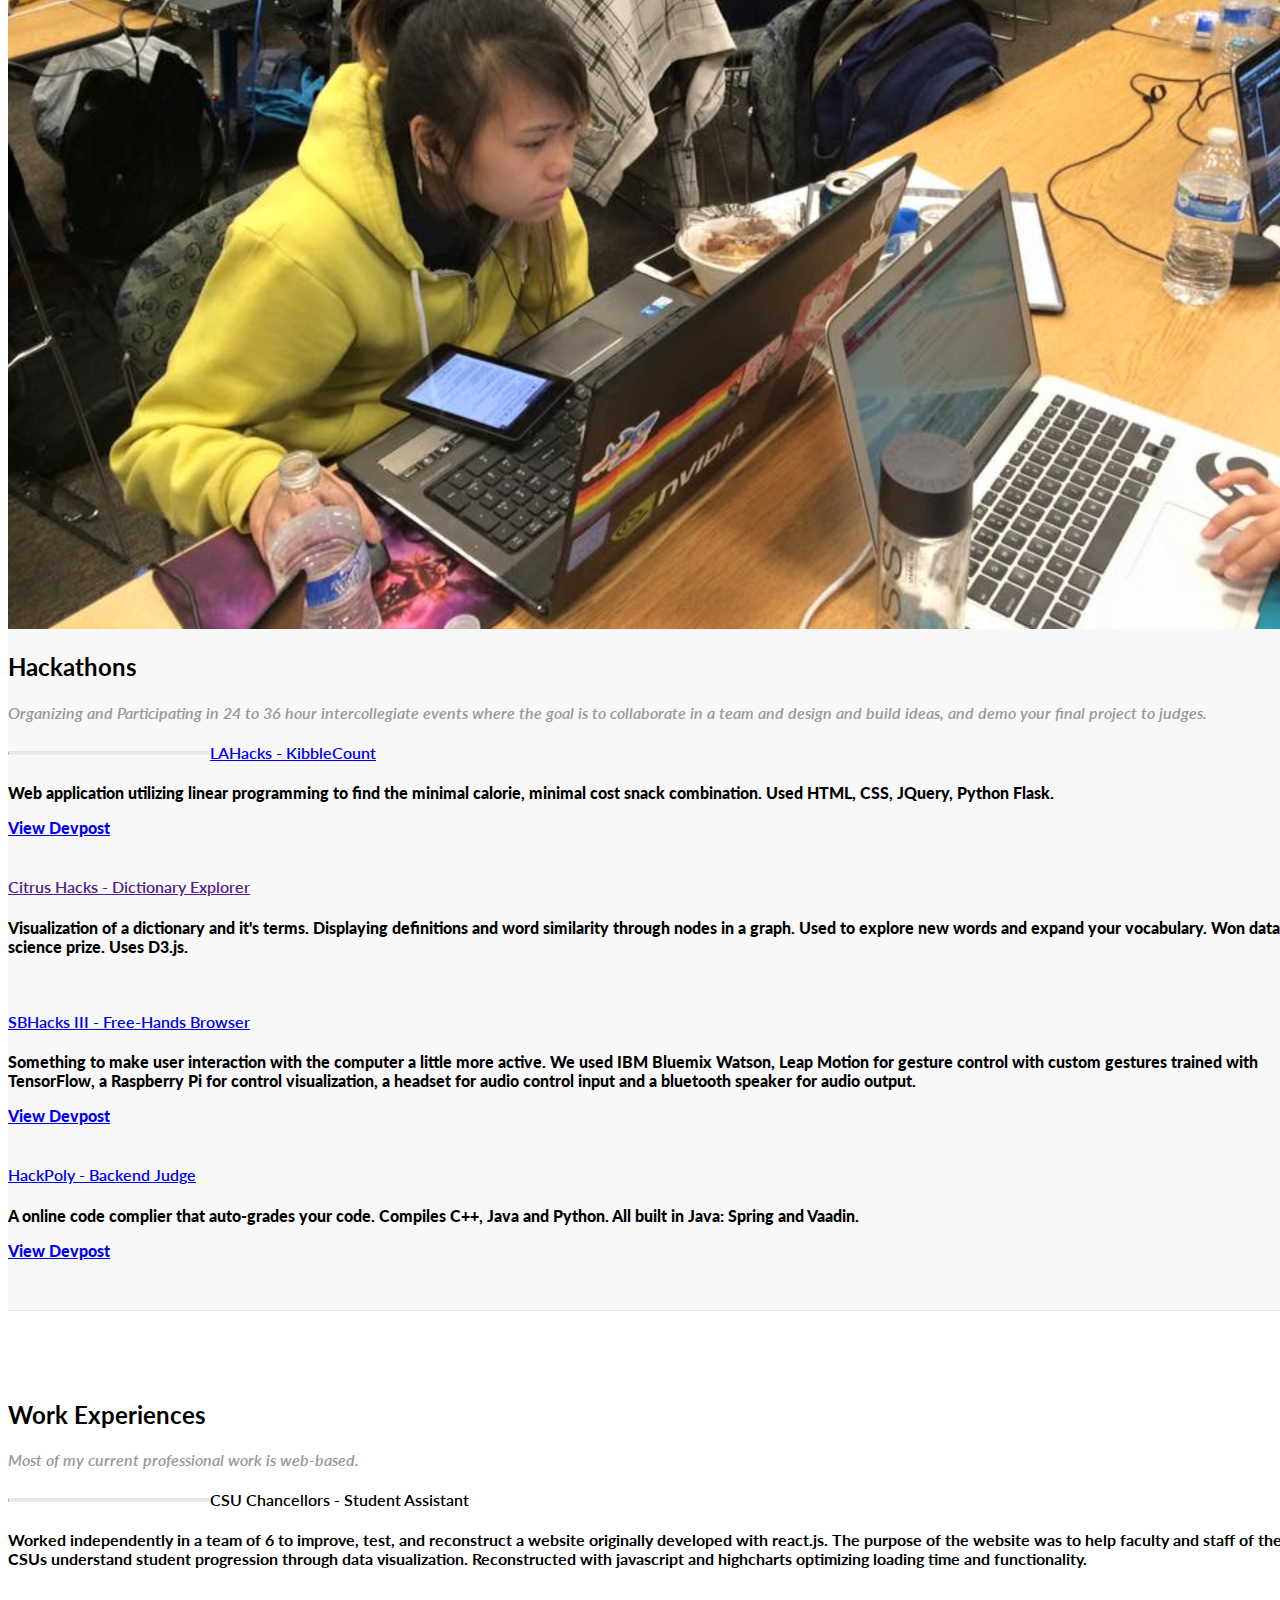
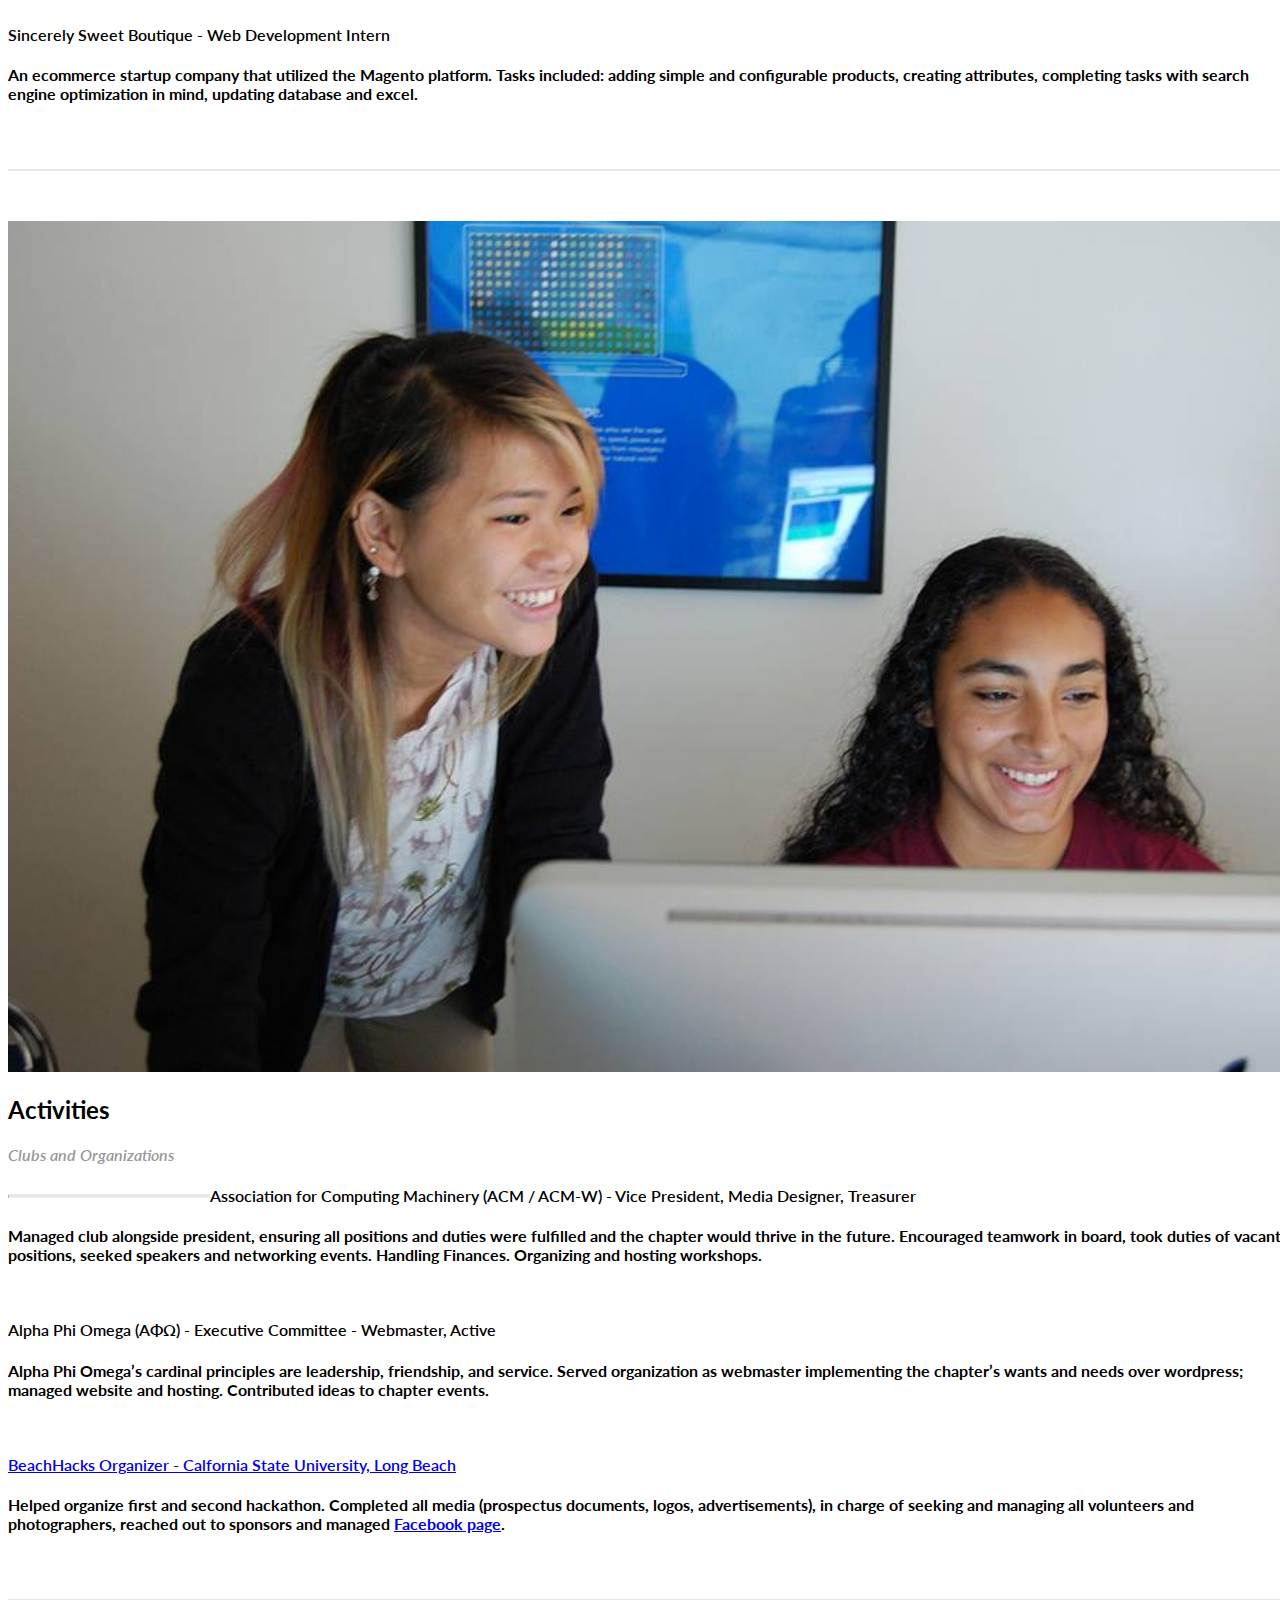
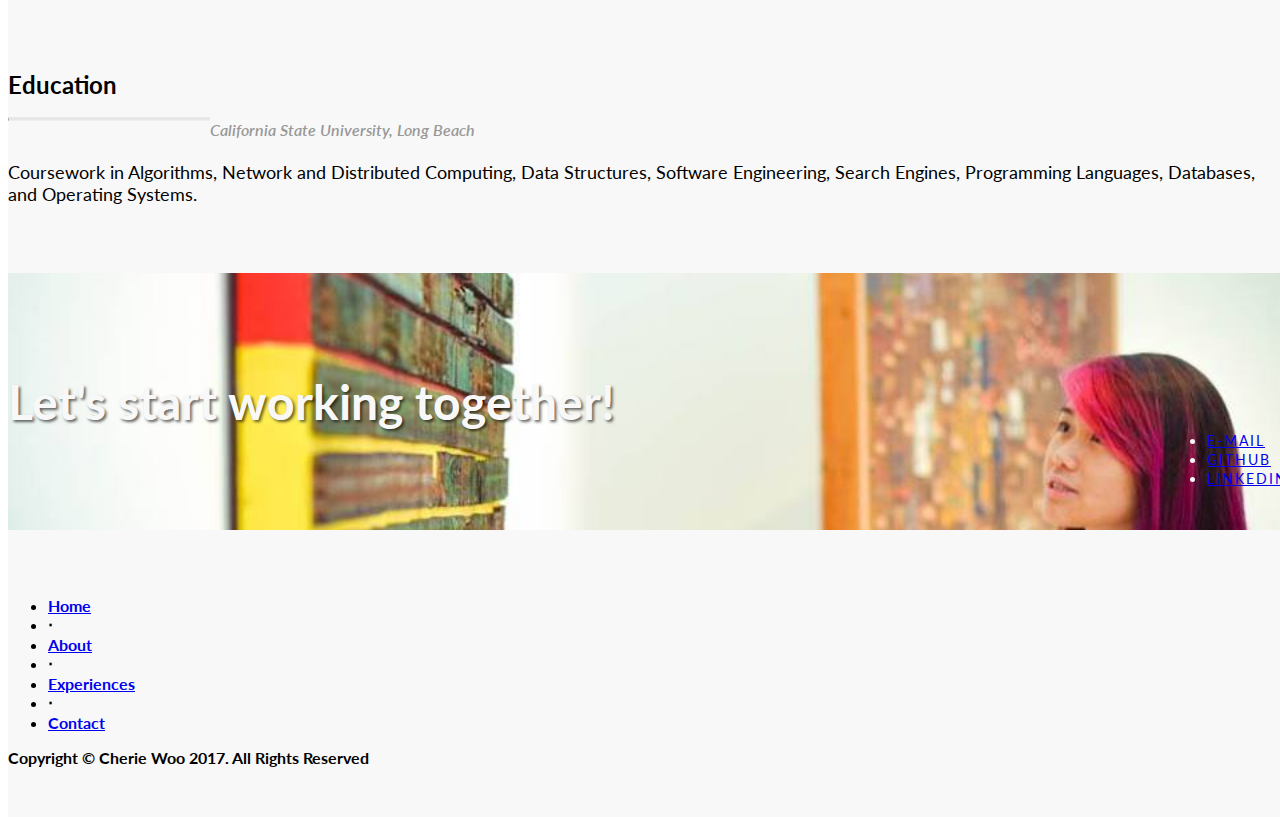
==== commit af96505f: "compress image" ====
--- a/index.html
+++ b/index.html
@@ -129,11 +129,6 @@
                 <hr class="section-heading-spacer">
                 <div class="clearfix"></div>
                 
-                <h4><a href="http://www.beachhacks.com">BeachHacks Organizer - Calfornia State University, Long Beach</a></h4>
-                <p>Helped organize first and second hackathon. Completed all media (prospectus documents, logos, advertisements), in charge of seeking and managing all volunteers and photographers, reached out to sponsors.</p>
-                
-                <br>
-                
                 <h4><a href="https://devpost.com/software/kibblecount">LAHacks - KibbleCount</a></h4>
                 <p>Web application utilizing linear programming to find the minimal calorie, minimal cost snack combination. Used HTML, CSS, JQuery, Python Flask.</p>
                 <a class="btn btn-primary" href="https://devpost.com/software/kibblecount"> View Devpost <span class="glyphicon glyphicon-chevron-right"></span></a>
